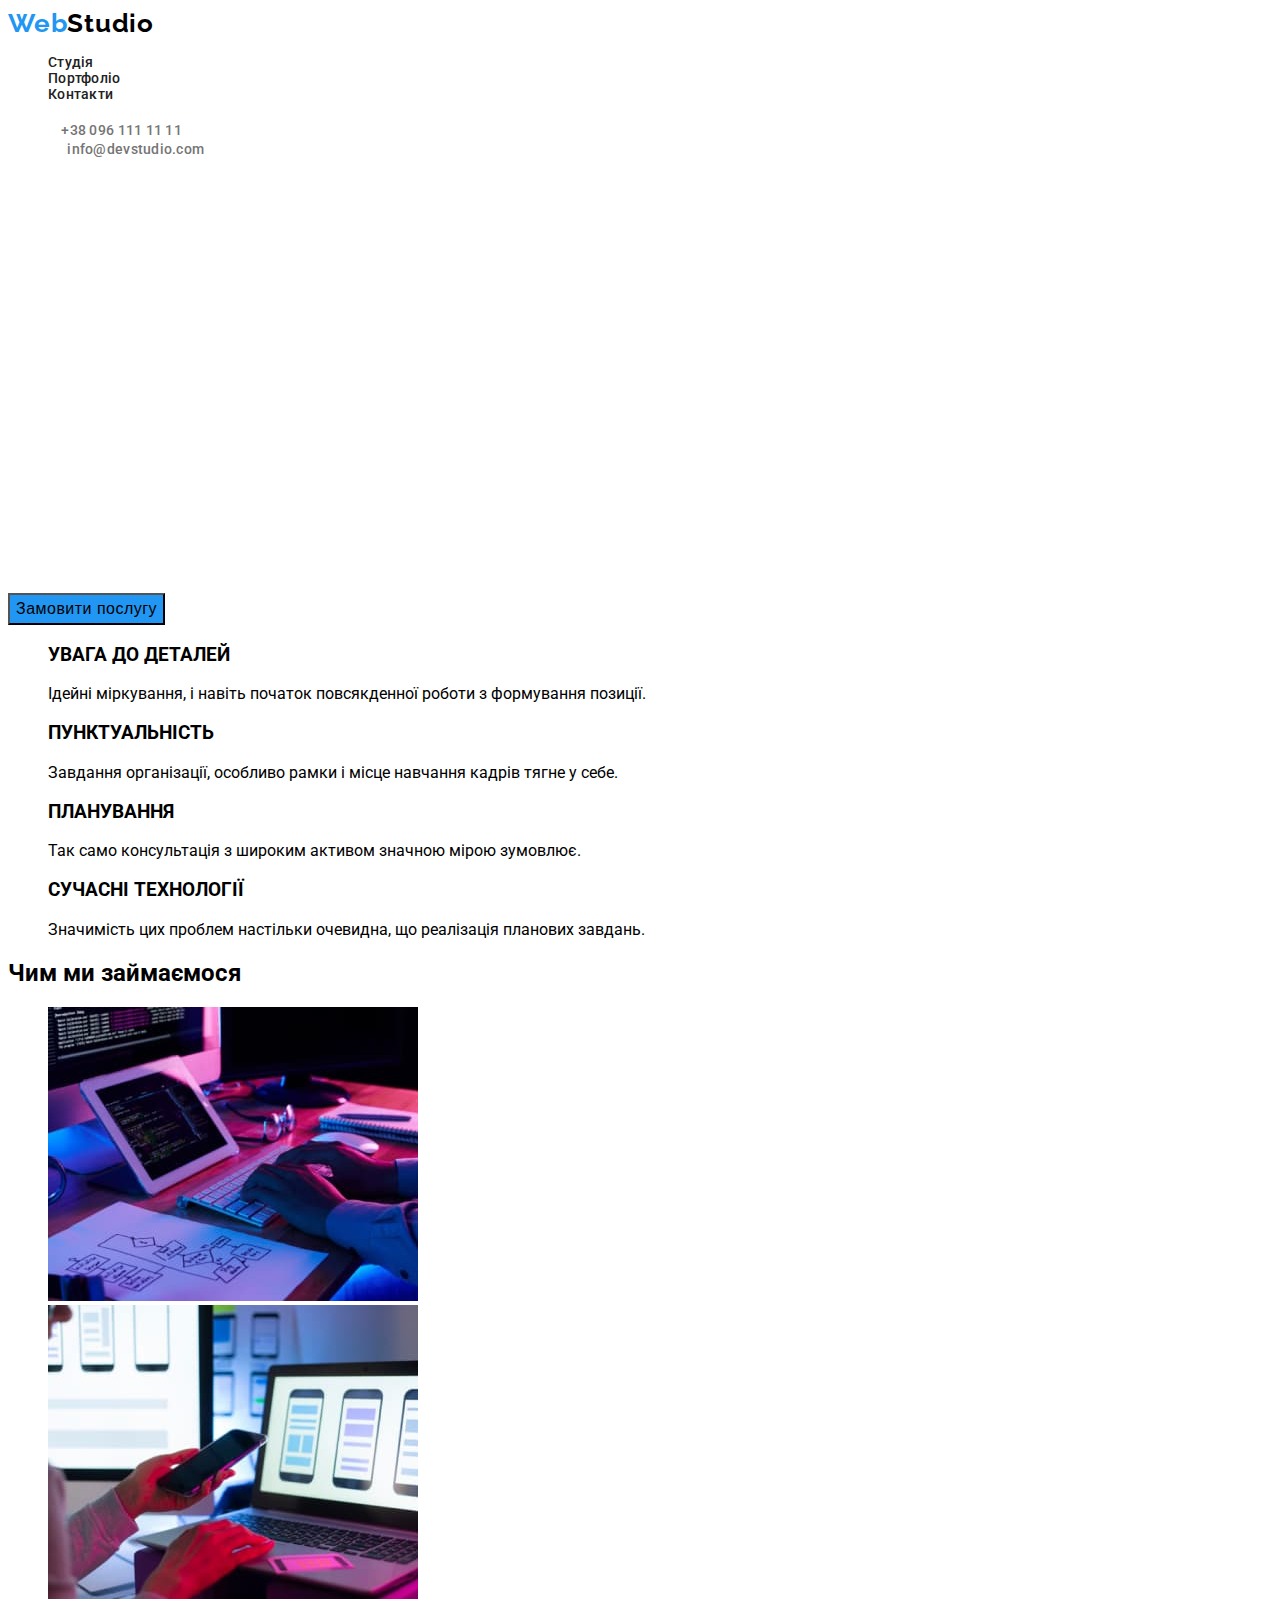
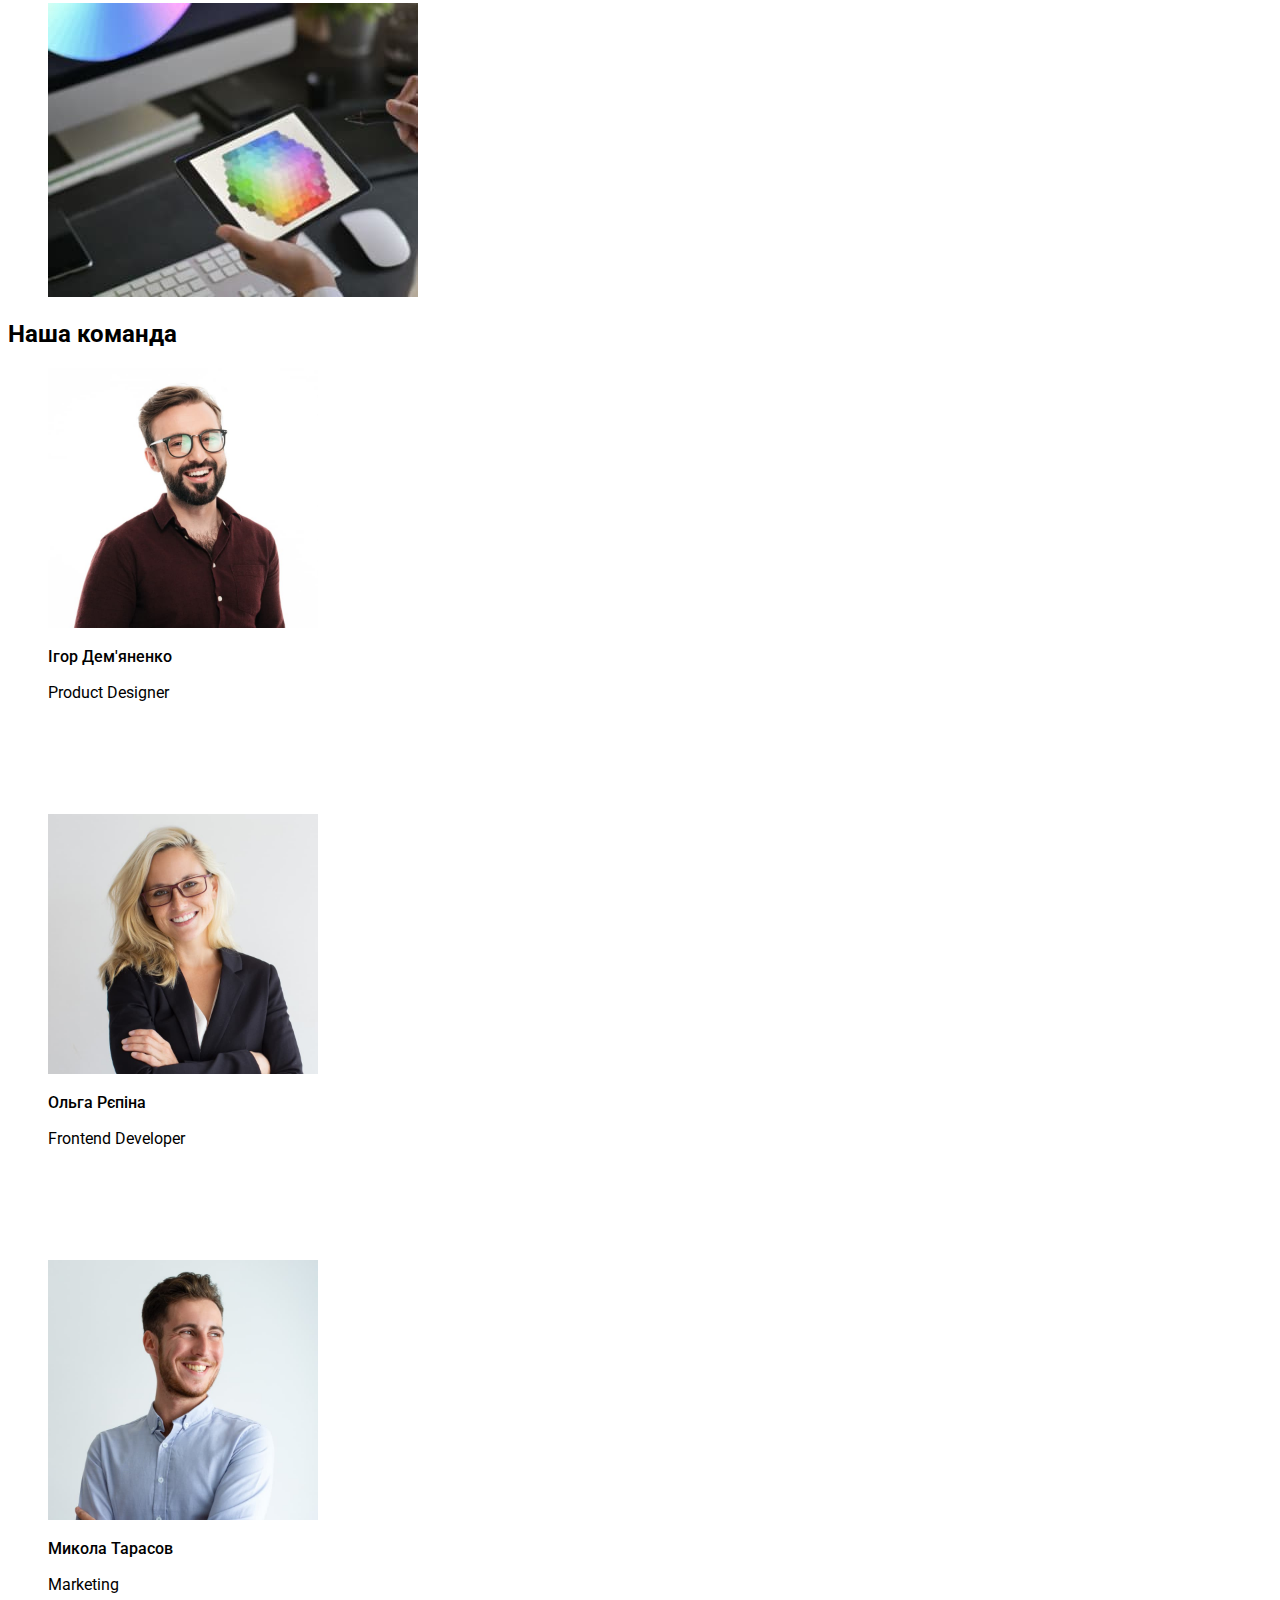
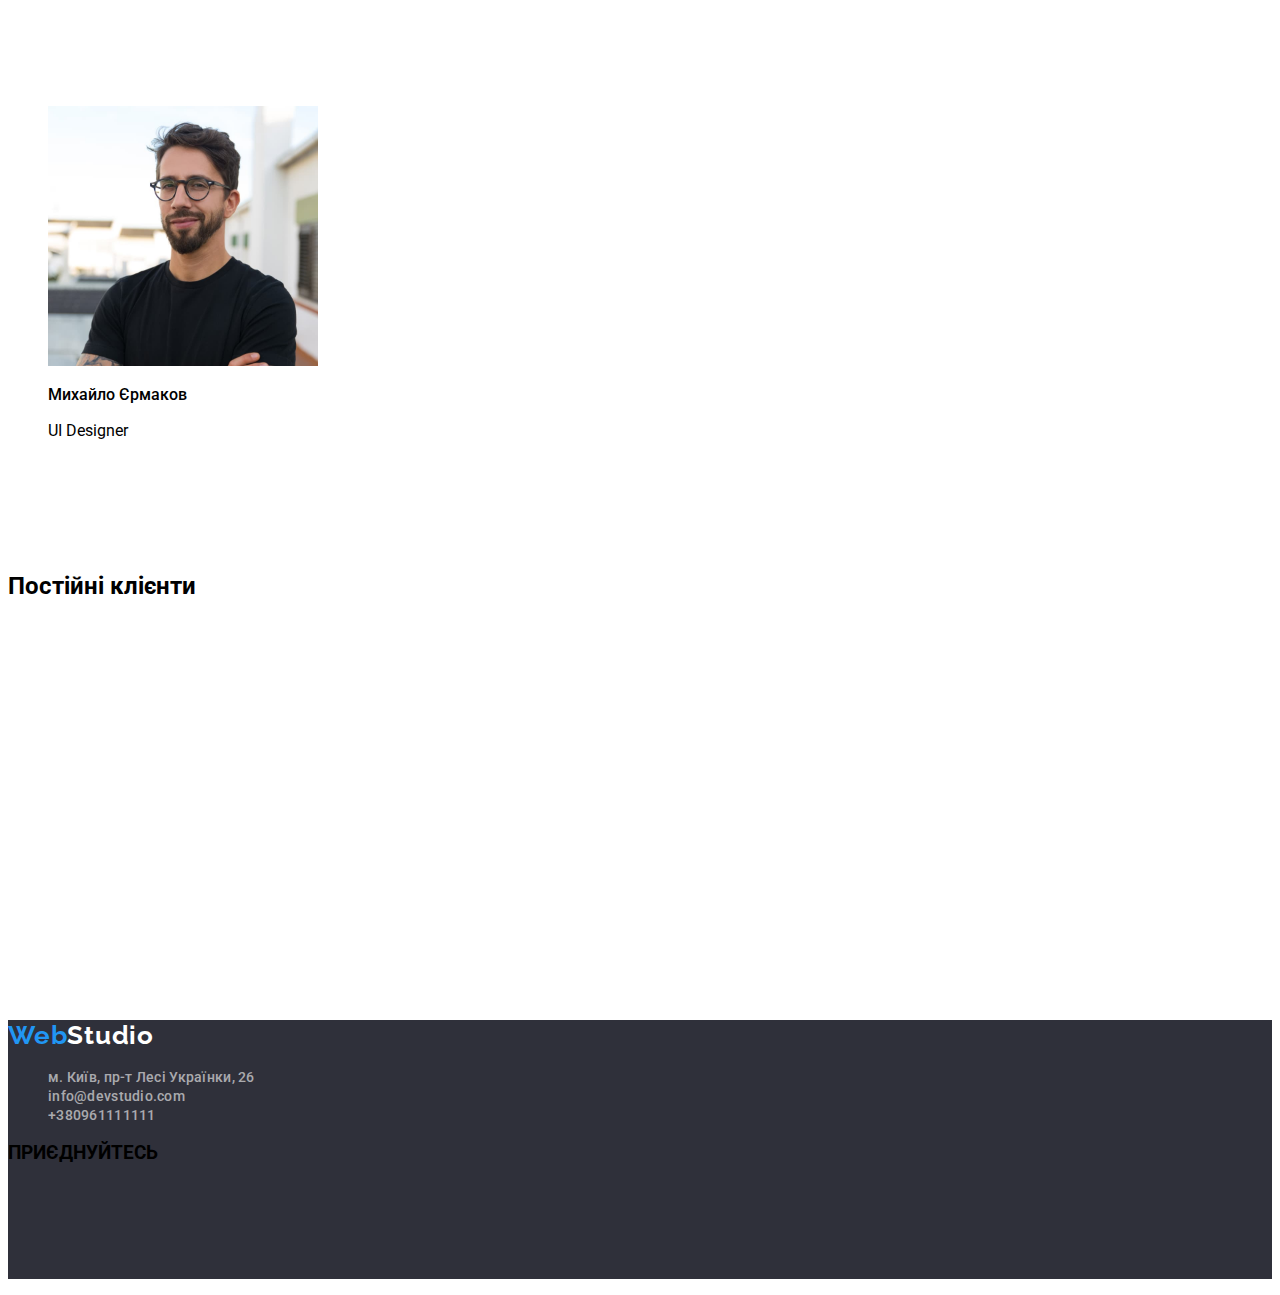
==== index.html @ db351abc "Update index.html" ====
<!DOCTYPE html>
<html lang="uk">
<head>
    <meta charset="UTF-8">
    <meta http-equiv="X-UA-Compatible" content="IE=edge">
    <meta name="viewport" content="width=device-width, initial-scale=1.0">
    <title>Студія</title>
    <link
      rel="stylesheet"
      href="https://cdnjs.cloudflare.com/ajax/libs/modern-normalize/1.1.0/modern-normalize.min.css"
      integrity="sha512-wpPYUAdjBVSE4KJnH1VR1HeZfpl1ub8YT/NKx4PuQ5NmX2tKuGu6U/JRp5y+Y8XG2tV+wKQpNHVUX03MfMFn9Q=="
      crossorigin="anonymous"
      referrerpolicy="no-referrer">
    <link rel="preconnect" href="https://fonts.googleapis.com" />
    <link rel="preconnect" href="https://fonts.gstatic.com" crossorigin />
    <link
      href="https://fonts.googleapis.com/css2?family=Raleway:wght@700&family=Roboto:wght@400;500;700;900&display=swap"
      rel="stylesheet"
    />
    <link rel="stylesheet" href="./css/stylesp.css">
</head>
<body>
    <header class="page-header">
        <div class="container">
            <a class="logo" href="">Web<span class="logo-header">Studio</span></a>
            <nav class="container-nav"> 
                <ul class="site list">
                    <li class="nav-item"><a href="./index.html" class="link">Студія</a></li>
                    <li class="nav-item"><a href="./portfolio.html" class="link">Портфоліо</a></li>
                    <li class="nav-item"><a href="" class="link">Контакти</a></li>
                </ul>
            </nav> 
            <ul class="contacts-list list">
                <li><a href="tel:+380961111111" class="header link">
                    <svg class="header-icon" width="10" height="16">
                        <use href="./sprite.svg#icon-smartphone"></use>
                    </svg>
                    +38 096 111 11 11</a></li>
                <li><a href="mailto:info@devstudio.com" class="header link">
                    <svg class="header-icon" width="16" height="12">
                        <use href="./sprite.svg#icon-envelope"></use>
                    </svg>
                    info@devstudio.com</a></li>
            </ul>
        </div>
    </header>
    <main class="main">
            <section class="page-main">
                <div class="container-hero">
                    <h1 class="title">ЕФЕКТИВНІ РІШЕННЯ ДЛЯ <br>ВАШОГО БІЗНЕСУ</br></h1>
                    <button type="button" class="button">Замовити послугу</button>
                </div>
            </section>
        </div>
            <section class="section">
                <div class="container-about">
                    <ul class="about list">
                        <li class="icon antenna">
                            <h3 class="titleses">УВАГА ДО ДЕТАЛЕЙ</h3>
                            <p class="subtitles">Ідейні міркування, і навіть початок повсякденної роботи з формування позиції.</p>
                        </li>
                        <li class="icon oclock">
                            <h3 class="titleses">ПУНКТУАЛЬНІСТЬ</h3>
                            <p  class="subtitles">Завдання організації, особливо рамки і місце навчання кадрів тягне у себе.</p>
                        </li>
                        <li class="icon diagram">
                            <h3 class="titleses">ПЛАНУВАННЯ</h3>
                            <p class="subtitles">Так само консультація з широким активом значною мірою зумовлює.</p>
                        </li>
                        <li class="icon astronaut">    
                            <h3 class="titleses">СУЧАСНІ ТЕХНОЛОГІЇ</h3>
                            <p class="subtitles">Значимість цих проблем настільки очевидна, що реалізація планових завдань.</p>
                        </li>
                    </ul>
                </div>
            </section>
            <section class="section-work">
                <div class="container-work">
                    <h2 class="subtitle">Чим ми займаємося</h2>
                <ul class="work">
                    <li class="list">
                        <img src="./images/computer.jpg" alt="комп'ютер" width="370">
                    </li>
                    <li class="list">
                        <img src="./images/telephone.jpg" alt="телефон" width="370">
                    </li>
                    <li class="list">
                        <img src="./images/tablet.jpg" alt="планшет" width="370"> 
                    </li>
                </ul>
                </div>
            </section>
            <section class="page-team">
                <div class="container-team">
                    <h2 class="subtitle">Наша команда</h2>
                    <ul class="list-card">
                        <li class="list card">
                            <img src="./images/igor.jpg" alt="Ігор Дем'яненко" width="270">
                            <div class="people-card">
                                <h3 class="name-people">Ігор Дем'яненко</h3>
                                <p class="subtitledescription">Product Designer</p>
                                <ul class="socials list">
                                    <li class="socials-item">
                                        <a class="socials-link link"
                                        href="https://www.facebook.com/"
                                        target="_blank"
                                        rel="noopener noreferrer"
                                        aria-label="instagram"
                                    >
                                            <svg class="socials-icon" width="20" height="20">
                                                <use href="./sprite.svg#icon-instagram"></use>
                                            </svg>
                                        </a>
                                    </li>
                                    <li class="socials-item">
                                        <a class="socials-link link"
                                        href=""
                                        target="_blank"
                                        rel="noopener noreferrer"
                                        aria-label="twitter"
                                    >
                                            <svg class="socials-icon" width="20" height="20">
                                                <use href="./sprite.svg#icon-twitter"></use>
                                            </svg>
                                        </a>
                                    </li>
                                    <li class="socials-item">
                                        <a class="socials-link link"
                                        href=""
                                        target="_blank"
                                        rel="noopener noreferrer"
                                        aria-label="facebook"
                                    >
                                            <svg class="socials-icon" width="20" height="20">
                                                <use href="./sprite.svg#icon-facebook"></use>
                                            </svg>
                                        </a>
                                    </li>
                                    <li class="socials-item">
                                        <a class="socials-link link"
                                        href=""
                                        target="_blank"
                                        rel="noopener noreferrer"
                                        aria-label="linkedin"
                                    >
                                            <svg class="socials-icon" width="20" height="20">
                                                <use href="./sprite.svg#icon-linkedin"></use>
                                            </svg>
                                        </a>
                                    </li>
                                </ul>
                            </div>
                        </li>         
                        <li class="list card">
                            <img src="./images/olga.jpg" alt="Ольга Рєпіна" width="270">
                            <div class="people-card">
                                <h3 class="name-people">Ольга Рєпіна</h3>
                                <p class="subtitledescription">Frontend Developer</p>
                                <ul class="socials list">
                                    <li class="socials-item">
                                        <a class="socials-link link"
                                        href="https://www.facebook.com/"
                                        target="_blank"
                                        rel="noopener noreferrer"
                                        aria-label="instagram"
                                    >
                                            <svg class="socials-icon" width="20" height="20">
                                                <use href="./sprite.svg#icon-instagram"></use>
                                            </svg>
                                        </a>
                                    </li>
                                    <li class="socials-item">
                                        <a class="socials-link link"
                                        href=""
                                        target="_blank"
                                        rel="noopener noreferrer"
                                        aria-label="twitter"
                                    >
                                            <svg class="socials-icon" width="20" height="20">
                                                <use href="./sprite.svg#icon-twitter"></use>
                                            </svg>
                                        </a>
                                    </li>
                                    <li class="socials-item">
                                        <a class="socials-link link"
                                        href=""
                                        target="_blank"
                                        rel="noopener noreferrer"
                                        aria-label="facebook"
                                    >
                                            <svg class="socials-icon" width="20" height="20">
                                                <use href="./sprite.svg#icon-facebook"></use>
                                            </svg>
                                        </a>
                                    </li>
                                    <li class="socials-item">
                                        <a class="socials-link link"
                                        href=""
                                        target="_blank"
                                        rel="noopener noreferrer"
                                        aria-label="linkedin"
                                    >
                                            <svg class="socials-icon" width="20" height="20">
                                                <use href="./sprite.svg#icon-linkedin"></use>
                                            </svg>
                                        </a>
                                    </li>
                                </ul>
                            </div>
                        </li>
                        <li class="list card">
                            <img src="./images/mykola.jpg" alt="Микола Тарасов" width="270">
                            <div class="people-card">
                                <h3 class="name-people">Микола Тарасов</h3>
                                <p class="subtitledescription">Marketing</p>
                                <ul class="socials list">
                                    <li class="socials-item">
                                        <a class="socials-link link"
                                        href="https://www.facebook.com/"
                                        target="_blank"
                                        rel="noopener noreferrer"
                                        aria-label="instagram"
                                    >
                                            <svg class="socials-icon" width="20" height="20">
                                                <use href="./sprite.svg#icon-instagram"></use>
                                            </svg>
                                        </a>
                                    </li>
                                    <li class="socials-item">
                                        <a class="socials-link link"
                                        href=""
                                        target="_blank"
                                        rel="noopener noreferrer"
                                        aria-label="twitter"
                                    >
                                            <svg class="socials-icon" width="20" height="20">
                                                <use href="./sprite.svg#icon-twitter"></use>
                                            </svg>
                                        </a>
                                    </li>
                                    <li class="socials-item">
                                        <a class="socials-link link"
                                        href=""
                                        target="_blank"
                                        rel="noopener noreferrer"
                                        aria-label="facebook"
                                    >
                                            <svg class="socials-icon" width="20" height="20">
                                                <use href="./sprite.svg#icon-facebook"></use>
                                            </svg>
                                        </a>
                                    </li>
                                    <li class="socials-item">
                                        <a class="socials-link link"
                                        href=""
                                        target="_blank"
                                        rel="noopener noreferrer"
                                        aria-label="linkedin"
                                    >
                                            <svg class="socials-icon" width="20" height="20">
                                                <use href="./sprite.svg#icon-linkedin"></use>
                                            </svg>
                                        </a>
                                    </li>
                                </ul>
                            </div>
                        </li>
                        <li class="list card">
                            <img src="./images/myhailo.jpg" alt="Михайло Єрмаков" width="270">
                            <div class="people-card">
                                <h3 class="name-people">Михайло Єрмаков</h3>
                                <p class="subtitledescription">UI Designer</p>
                                <ul class="socials list">
                                    <li class="socials-item">
                                        <a class="socials-link link"
                                        href="https://www.facebook.com/"
                                        target="_blank"
                                        rel="noopener noreferrer"
                                        aria-label="instagram"
                                    >
                                            <svg class="socials-icon" width="20" height="20">
                                                <use href="./sprite.svg#icon-instagram"></use>
                                            </svg>
                                        </a>
                                    </li>
                                    <li class="socials-item">
                                        <a class="socials-link link"
                                        href=""
                                        target="_blank"
                                        rel="noopener noreferrer"
                                        aria-label="twitter"
                                    >
                                            <svg class="socials-icon" width="20" height="20">
                                                <use href="./sprite.svg#icon-twitter"></use>
                                            </svg>
                                        </a>
                                    </li>
                                    <li class="socials-item">
                                        <a class="socials-link link"
                                        href=""
                                        target="_blank"
                                        rel="noopener noreferrer"
                                        aria-label="facebook"
                                    >
                                            <svg class="socials-icon" width="20" height="20">
                                                <use href="./sprite.svg#icon-facebook"></use>
                                            </svg>
                                        </a>
                                    </li>
                                    <li class="socials-item">
                                        <a class="socials-link link"
                                        href=""
                                        target="_blank"
                                        rel="noopener noreferrer"
                                        aria-label="linkedin"
                                    >
                                            <svg class="socials-icon" width="20" height="20">
                                                <use href="./sprite.svg#icon-linkedin"></use>
                                            </svg>
                                        </a>
                                    </li>
                                </ul>
                            </div>  
                        </li>
                    </ul>
                </div>
             </section>
             <section class="section">
                <div class="container">
                    <h2 class="subtitle">Постійні клієнти</h2>
                    <ul class="clients list">
                        <li class="clients-item">
                            <a class="clients-link link"
                            href=""
                            target="_blank"
                            rel="noopener noreferrer"
                            aria-label="ya-go">
                            <svg class="clients-icon" width="106" height="60">
                                <use href="./sprite.svg#icon-ya-go"></use>
                            </svg>
                            </a>
                        </li>
                        <li class="clients-item">
                            <a class="clients-link link"
                            href=""
                            target="_blank"
                            rel="noopener noreferrer"
                            aria-label="tagline"
                            >
                            <svg class="clients-icon" width="106" height="60">
                                <use href="./sprite.svg#icon-tagline"></use>
                            </svg>
                            </a>
                        </li>
                        <li class="clients-item">
                            <a class="clients-link link"
                            href=""
                            target="_blank"
                            rel="noopener noreferrer"
                            aria-label="company"
                            >
                            <svg class="clients-icon" width="106" height="60">
                                <use href="./sprite.svg#icon-company"></use>
                            </svg>
                            </a>
                        </li>
                        <li class="clients-item">
                            <a class="clients-link link"
                            href=""
                            target="_blank"
                            rel="noopener noreferrer"
                            aria-label="foster"
                            >
                            <svg class="clients-icon" width="106" height="60">
                                <use href="./sprite.svg#icon-foster-peters"></use>
                            </svg>
                            </a>
                        </li>
                        <li class="clients-item">
                            <a class="clients-link link"
                            href=""
                            target="_blank"
                            rel="noopener noreferrer"
                            aria-label="brand"
                            >
                            <svg class="clients-icon" width="106" height="60">
                                <use href="./sprite.svg#icon-brand"></use>
                            </svg>
                            </a>
                        </li>
                        <li class="clients-item">
                            <a class="clients-link link"
                            href=""
                            target="_blank"
                            rel="noopener noreferrer"
                            aria-label="company-tag"
                            >
                            <svg class="clients-icon" width="106" height="60">
                                <use href="./sprite.svg#icon-company-tag"></use>
                            </svg>
                            </a>
                        </li>
                    </ul>
             </section>
    </main>
    <footer class="page-footer">
        <div class="double-container-footer">
            <div class="container-footer">
                <a class="logo" href="">Web<span class="logo-footer">Studio</span></a>
            <address>
                <ul class="list">
                    <li class="maps"><a href="https://goo.gl/maps/MvZ2R5Kgq9RjUwT79" class="current footer link">м. Київ, пр-т Лесі Українки, 26</a></li>
                    <li><a href="mailto:info@devstudio.com" class="footer link">info@devstudio.com</a></li>
                    <li><a href="tel:+380961111111" class="footer link">+380961111111</a></li>
                </ul>
            </address>
            </div>
            <div class="container-footer-clients">
                <h3 class="title-footer">ПРИЄДНУЙТЕСЬ</h3>
                <ul class="socials-footer list">
                    <li class="socials-footer-item">
                        <a class="footer-link link"
                        href="https://www.facebook.com/"
                        target="_blank"
                        rel="noopener noreferrer"
                        aria-label="instagram"
                        >
                            <svg class="footer-icon" width="20" height="20">
                                <use href="./sprite.svg#icon-instagram"></use>
                            </svg>
                        </a>
                    </li>
                    <li class="socials-footer-item">
                        <a class="footer-link link"
                        href=""
                        target="_blank"
                        rel="noopener noreferrer"
                        aria-label="twitter"
                        >
                            <svg class="footer-icon" width="20" height="20">
                                <use href="./sprite.svg#icon-twitter"></use>
                            </svg>
                        </a>
                    </li>
                    <li class="socials-footer-item">
                        <a class="footer-link link"
                        href=""
                        target="_blank"
                        rel="noopener noreferrer"
                        aria-label="facebook"
                        >
                            <svg class="footer-icon" width="20" height="20">
                                <use href="./sprite.svg#icon-facebook"></use>
                            </svg>
                        </a>
                    </li>
                    <li class="socials-footer-item">
                        <a class="footer-link link"
                        href=""
                        target="_blank"
                        rel="noopener noreferrer"
                        aria-label="linkedin"
                        >
                            <svg class="footer-icon" width="20" height="20">
                                <use href="./sprite.svg#icon-linkedin"></use>
                            </svg>
                        </a>
                    </li>
                </ul>
            </div>
        </div>
    </footer>
</body>
</html>
---- css/stylesp.css ----
body {
    font-family: 'Roboto', sans-serif;
    }
.logo {
    font-family: 'Raleway';
        font-style: normal;
        font-weight: 700;
        font-size: 26px;
        line-height: 1.19;
        letter-spacing: 0.03em;
        color: #2196F3;
}
.logo-header {
    color:black;
    font-family: 'Raleway';
        font-style: normal;
        font-weight: 700;
        font-size: 26px;
        line-height: 1.19;
        letter-spacing: 0.03em;
}
.logo-footer {
    color: #FFFFFF;
    font-family: 'Raleway';
        font-style: normal;
        font-weight: 700;
        font-size: 26px;
        line-height: 1.19;
        letter-spacing: 0.03em;
}
.logo {
    text-decoration: none;
}
.list {
    list-style: none;
}
.link {
    text-decoration: none;
}
/*-------------------------HEADER-------------------------------*/

.link {
    font-family: 'Roboto';
    font-weight: 500;
    font-size: 14px;
    line-height: 1.14;
    letter-spacing: 0.02em;

    color: #212121;
}
.link:hover,.link:focus {
    color: #2196F3;
}
.header {
    color: #757575;
}
.header:hover, .header:focus {
    color: #2196F3;
}
/*-------------------HERO---------------------*/
.nav-item {
    font-weight: 500;
    font-size: 14px;
    line-height: 1.14;
}
.title {
    color: #FFFFFF; 
    font-weight: 900;
    font-size: 44px;
    line-height: 4.28;
}
.titles {
    color: #212121;
    font-weight: 700;
    font-size: 18px;
    line-height: 2;
}
.list.titleses {
    font-size: 14px;
    line-height: 1.14;
    letter-spacing: 0.03em;
}
.list.title {
    color: #212121;
}
.main .main-1 {
    background-color:#2F303A;
}
.button {
    background-color: #2196F3;
    font-weight: 500;
    font-size: 16px;
    line-height: 1.6;
    text-align: center;
    letter-spacing: 0.03em;
}
.button-item {
    background-color: #F5F4FA;
    font-weight: 500;
    font-size: 16px;
    line-height: 1.6;
    text-align: center;
    letter-spacing: 0.03em;
}
.button:hover, .button:focus {
    background-color: #2196F3;
}
.button-item:hover, .button-item:focus {
    background: #2196F3;
    cursor: pointer;
}
.list .subtitle {
    color: #757575;
    font-weight: 400;
    font-size: 14px;
    line-height: 1.7;
}
.list.subtitles {
    font-weight: 400;
    font-size: 16px;
    line-height: 1.8;
}

.name-people {
    font-weight: 500;
    font-size: 16px;
    line-height: 1.18;
}

/*----------------FOOTER------------------------*/
footer {
    background-color: #2F303A;
}
.footer {
    color: #FFFFFF99;
    font-style: normal;
    text-decoration: none;
}
.address{
    color: #FFFFFF;
}
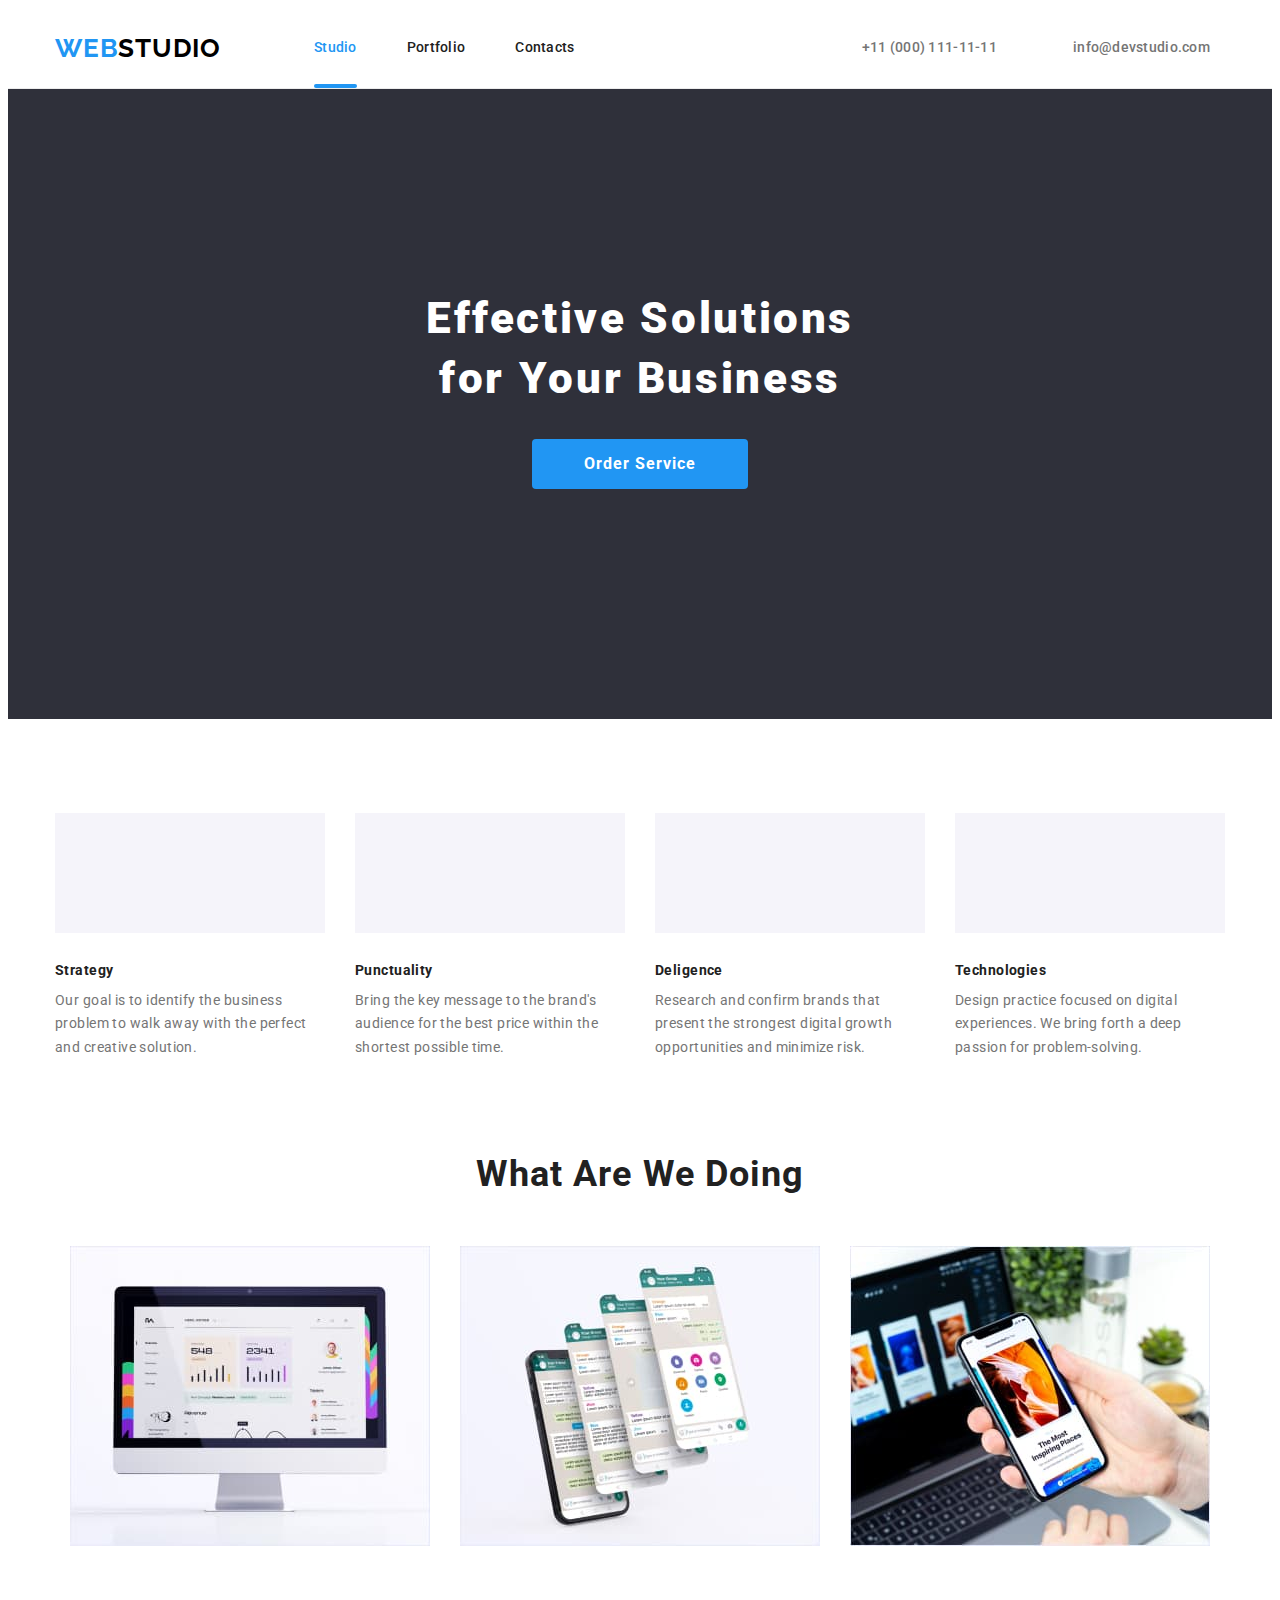
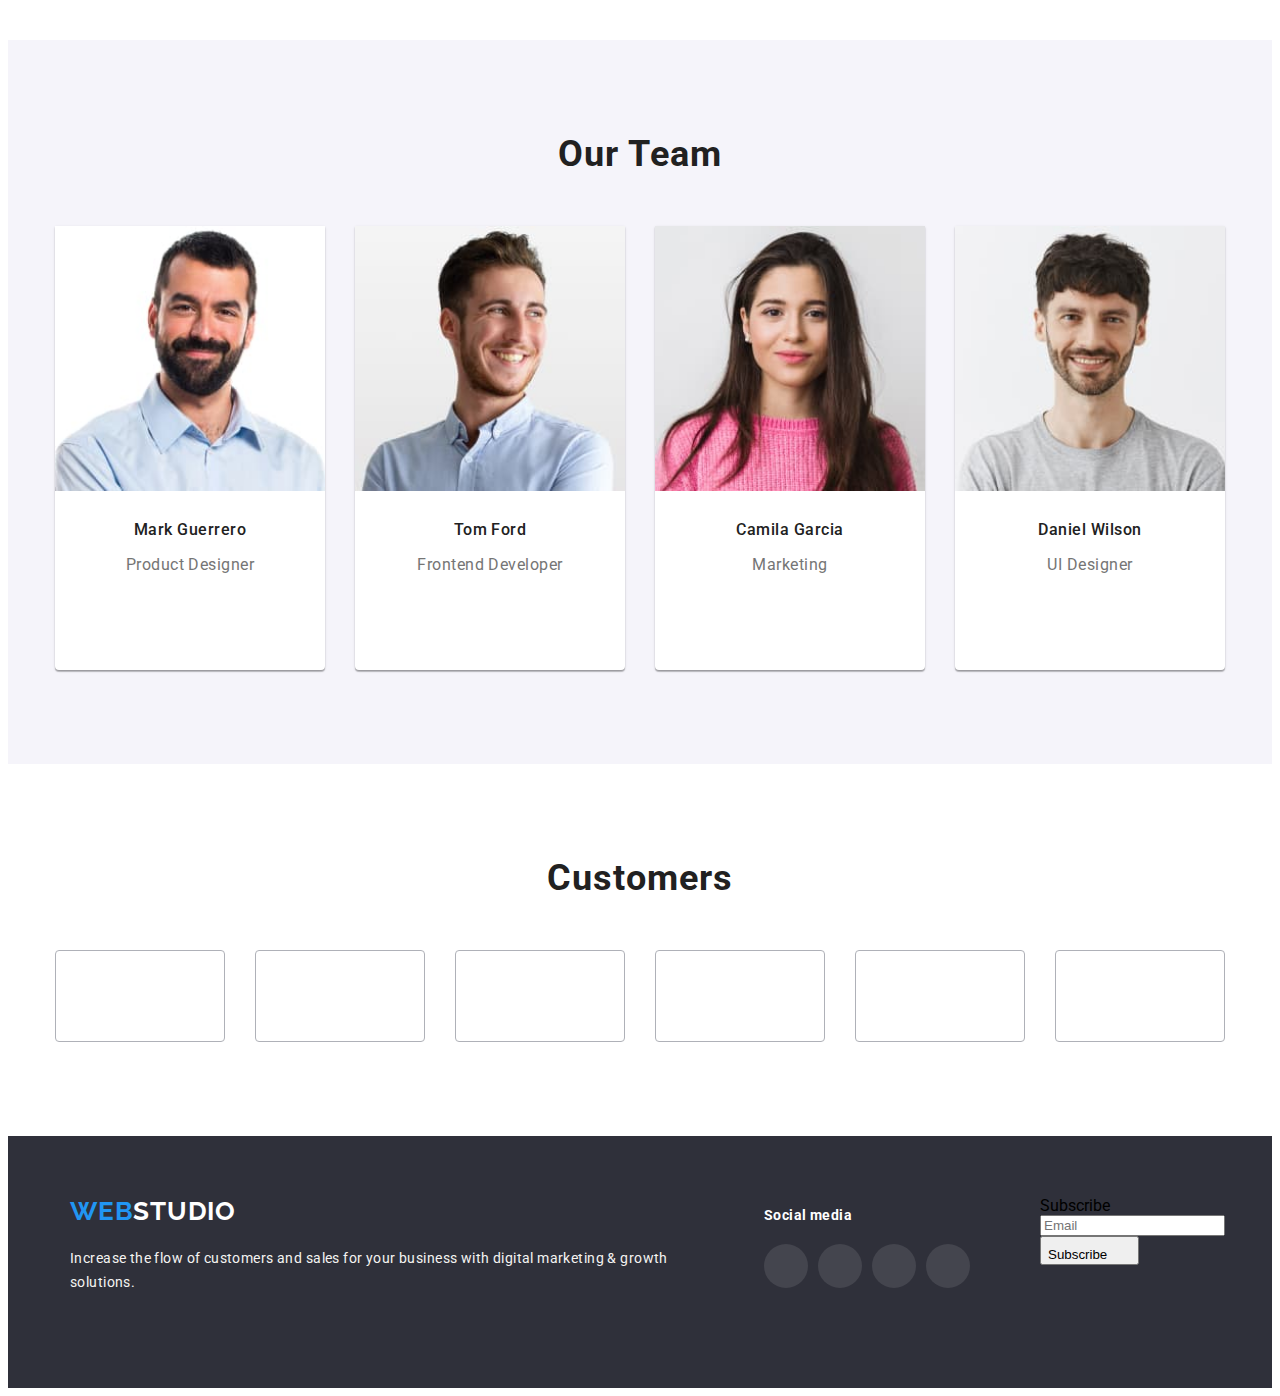
==== commit d8c44035: "Update index.html" ====
--- a/index.html
+++ b/index.html
@@ -1,5 +1,5 @@
 <!DOCTYPE html>
-<html lang="uk">
+<html lang="en">
 <head>
     <meta charset="UTF-8">
     <meta http-equiv="X-UA-Compatible" content="IE=edge">
@@ -22,20 +22,20 @@
 <body>
     <header class="page-header">
         <div class="container">
-            <a class="logo" href="">Web<span class="logo-header">Studio</span></a>
+            <a class="logo" href="">WEB<span class="logo-header">STUDIO</span></a>
             <nav class="container-nav"> 
                 <ul class="site list">
-                    <li class="nav-item"><a href="./index.html" class="link">Студія</a></li>
-                    <li class="nav-item"><a href="./portfolio.html" class="link">Портфоліо</a></li>
-                    <li class="nav-item"><a href="" class="link">Контакти</a></li>
+                    <li class="nav-item"><a href="./index.html" class="current link">Studio</a></li>
+                    <li class="nav-item"><a href="./portfolio.html" class="link">Portfolio</a></li>
+                    <li class="nav-item"><a href="" class="link">Contacts</a></li>
                 </ul>
             </nav> 
             <ul class="contacts-list list">
-                <li><a href="tel:+380961111111" class="header link">
+                <li><a href="tel:+11 (000) 111-11-11" class="header link">
                     <svg class="header-icon" width="10" height="16">
                         <use href="./sprite.svg#icon-smartphone"></use>
                     </svg>
-                    +38 096 111 11 11</a></li>
+                    +11 (000) 111-11-11</a></li>
                 <li><a href="mailto:info@devstudio.com" class="header link">
                     <svg class="header-icon" width="16" height="12">
                         <use href="./sprite.svg#icon-envelope"></use>
@@ -47,8 +47,8 @@
     <main class="main">
             <section class="page-main">
                 <div class="container-hero">
-                    <h1 class="title">ЕФЕКТИВНІ РІШЕННЯ ДЛЯ <br>ВАШОГО БІЗНЕСУ</br></h1>
-                    <button type="button" class="button">Замовити послугу</button>
+                    <h1 class="title">Effective Solutions <br>for Your Business</br></h1>
+                    <button type="button" class="button" data-modal-open >Order Service</button>
                 </div>
             </section>
         </div>
@@ -56,48 +56,58 @@
                 <div class="container-about">
                     <ul class="about list">
                         <li class="icon antenna">
-                            <h3 class="titleses">УВАГА ДО ДЕТАЛЕЙ</h3>
-                            <p class="subtitles">Ідейні міркування, і навіть початок повсякденної роботи з формування позиції.</p>
+                            <h3 class="titleses">Strategy</h3>
+                            <p class="subtitles">Our goal is to identify the business
+                                problem to walk away with the perfect and creative solution.</p>
                         </li>
                         <li class="icon oclock">
-                            <h3 class="titleses">ПУНКТУАЛЬНІСТЬ</h3>
-                            <p  class="subtitles">Завдання організації, особливо рамки і місце навчання кадрів тягне у себе.</p>
+                            <h3 class="titleses">Punctuality</h3>
+                            <p  class="subtitles">Bring the key message to the brand's audience for the best price within the shortest possible time.</p>
                         </li>
                         <li class="icon diagram">
-                            <h3 class="titleses">ПЛАНУВАННЯ</h3>
-                            <p class="subtitles">Так само консультація з широким активом значною мірою зумовлює.</p>
+                            <h3 class="titleses">Deligence</h3>
+                            <p class="subtitles">Research and confirm brands that present the strongest digital growth opportunities and minimize risk.</p>
                         </li>
                         <li class="icon astronaut">    
-                            <h3 class="titleses">СУЧАСНІ ТЕХНОЛОГІЇ</h3>
-                            <p class="subtitles">Значимість цих проблем настільки очевидна, що реалізація планових завдань.</p>
+                            <h3 class="titleses">Technologies</h3>
+                            <p class="subtitles">Design practice focused on digital experiences. We bring forth a deep passion for problem-solving.</p>
                         </li>
                     </ul>
                 </div>
             </section>
             <section class="section-work">
                 <div class="container-work">
-                    <h2 class="subtitle">Чим ми займаємося</h2>
+                    <h2 class="subtitle">What Are We Doing </h2>
                 <ul class="work">
                     <li class="list">
-                        <img src="./images/computer.jpg" alt="комп'ютер" width="370">
+                        <div class="work-thumb">
+                            <img src="./images/apple.jpg" alt="apple" width="360">
+                            
+                        </div>
                     </li>
                     <li class="list">
-                        <img src="./images/telephone.jpg" alt="телефон" width="370">
+                        <div class="work-thumb">
+                            <img src="./images/massage.jpg" alt="massage" width="360">
+                        
+                        </div>
                     </li>
                     <li class="list">
-                        <img src="./images/tablet.jpg" alt="планшет" width="370"> 
+                        <div class="work-thumb">
+                            <img src="./images/phone.jpg" alt="phone" width="360"> 
+                        
+                        </div>
                     </li>
                 </ul>
                 </div>
             </section>
             <section class="page-team">
                 <div class="container-team">
-                    <h2 class="subtitle">Наша команда</h2>
+                    <h2 class="subtitle">Our Team</h2>
                     <ul class="list-card">
                         <li class="list card">
-                            <img src="./images/igor.jpg" alt="Ігор Дем'яненко" width="270">
+                            <img src="./images/Mark Guerrero.jpg" alt="Mark Guerrero" width="270">
                             <div class="people-card">
-                                <h3 class="name-people">Ігор Дем'яненко</h3>
+                                <h3 class="name-people">Mark Guerrero</h3>
                                 <p class="subtitledescription">Product Designer</p>
                                 <ul class="socials list">
                                     <li class="socials-item">
@@ -152,9 +162,11 @@
                             </div>
                         </li>         
                         <li class="list card">
-                            <img src="./images/olga.jpg" alt="Ольга Рєпіна" width="270">
+                            <img src="./images/Tom Ford.jpg" alt="Tom Ford" width="270">
                             <div class="people-card">
-                                <h3 class="name-people">Ольга Рєпіна</h3>
+                                <h3 class="name-people">Tom Ford
+    
+                                </h3>
                                 <p class="subtitledescription">Frontend Developer</p>
                                 <ul class="socials list">
                                     <li class="socials-item">
@@ -209,9 +221,9 @@
                             </div>
                         </li>
                         <li class="list card">
-                            <img src="./images/mykola.jpg" alt="Микола Тарасов" width="270">
+                            <img src="./images/Camila Garcia.jpg" alt="Camila Garcia" width="270">
                             <div class="people-card">
-                                <h3 class="name-people">Микола Тарасов</h3>
+                                <h3 class="name-people">Camila Garcia</h3>
                                 <p class="subtitledescription">Marketing</p>
                                 <ul class="socials list">
                                     <li class="socials-item">
@@ -266,9 +278,9 @@
                             </div>
                         </li>
                         <li class="list card">
-                            <img src="./images/myhailo.jpg" alt="Михайло Єрмаков" width="270">
+                            <img src="./images/Daniel Wilson.jpg" alt="Daniel Wilson" width="270">
                             <div class="people-card">
-                                <h3 class="name-people">Михайло Єрмаков</h3>
+                                <h3 class="name-people">Daniel Wilson</h3>
                                 <p class="subtitledescription">UI Designer</p>
                                 <ul class="socials list">
                                     <li class="socials-item">
@@ -327,7 +339,7 @@
              </section>
              <section class="section">
                 <div class="container">
-                    <h2 class="subtitle">Постійні клієнти</h2>
+                    <h2 class="subtitle">Customers</h2>
                     <ul class="clients list">
                         <li class="clients-item">
                             <a class="clients-link link"
@@ -406,17 +418,16 @@
     <footer class="page-footer">
         <div class="double-container-footer">
             <div class="container-footer">
-                <a class="logo" href="">Web<span class="logo-footer">Studio</span></a>
+                <a class="logo" href="">WEB<span class="logo-footer">STUDIO</span></a>
             <address>
                 <ul class="list">
-                    <li class="maps"><a href="https://goo.gl/maps/MvZ2R5Kgq9RjUwT79" class="current footer link">м. Київ, пр-т Лесі Українки, 26</a></li>
-                    <li><a href="mailto:info@devstudio.com" class="footer link">info@devstudio.com</a></li>
-                    <li><a href="tel:+380961111111" class="footer link">+380961111111</a></li>
+                    <li class="maps"><a href="" class="active footer">Increase the flow of customers and sales for your business with digital marketing & growth solutions.</a></li>
+        
                 </ul>
             </address>
             </div>
             <div class="container-footer-clients">
-                <h3 class="title-footer">ПРИЄДНУЙТЕСЬ</h3>
+                <h3 class="title-footer">Social media</h3>
                 <ul class="socials-footer list">
                     <li class="socials-footer-item">
                         <a class="footer-link link"
@@ -468,7 +479,80 @@
                     </li>
                 </ul>
             </div>
+            <div class="footer-form-sub">
+                <label class="footer-form-label" for="subscribe"><span>Subscribe</span></label>
+                    <div class="form-footer-sub">
+                        <div class="footer-form" id="subscribe">
+                            <input class="footer-form-input" type="email" name="subscribe" placeholder="Email">
+                        </div>
+                        <div class="btn-icon">
+                            <button type="button" class="footer-btn">Subscribe
+                                <svg class="footer-form-icon" width="20" height="20">
+                                    <use href="./sprite.svg#icon-send"></use>
+                                </svg>
+                            </button>
+                        </div>
+                    </div>
+            </div>
         </div>
     </footer>
+
+    <div class="backdrop is-hidden" data-modal>
+        <div class="modal">
+            <button class="modal-btn" data-modal-close>
+                <svg class="icon-closer" width="8" height="8">
+                    <use href="./sprite.svg#icon-closer"></use>
+                </svg>
+            </button>
+            <strong class="modal-label">Leave your contacts and we will call you back</strong>
+            <form class="modal-form" name="modal_form">
+                <div class="modal-form-group" role="group">
+                    <label class="modal-form-label" for="user_name"><span>Name</span></label>
+                    <div class="modal-form-wrapper" id="user_name">
+                        <input class="modal-form-field" type="text" name="user_name">
+                        <svg class="modal-form-icon" width="18" height="18">
+                            <use href="./symbol-defs.svg#icon-person"></use>
+                        </svg>
+                    </div>
+                    <label class="modal-form-label" for="user_phone">Phone</label>
+                    <div class="modal-form-wrapper" id="user_name">
+                        <input class="modal-form-field" type="tel" name="user_phone" id="user_phone">
+                        <svg class="modal-form-icon" width="18" height="18">
+                            <use href="./symbol-defs.svg#icon-phone"></use>
+                        </svg>
+                    </div>
+                    <label class="modal-form-label" for="user_mail">Email</label>
+                    <div class="modal-form-wrapper" id="user_mail">
+                        <input class="modal-form-field" type="mail" name="user_mail">
+                        <svg class="modal-form-icon" width="18" height="18">
+                            <use href="./symbol-defs.svg#icon-email"></use>
+                        </svg>
+                    </div>
+                    <label class="modal-form-label" for="user_message">Comment</label>
+                    <textarea 
+                        class="modal-form-message"
+                        name="user_message" 
+                        id="user_message"
+                        placeholder="Text input"
+                        rows="3"></textarea>
+                </div>
+                <div role="group" class="group-check">
+                    <input class="modal-form-checkbox visually-hidden" type="checkbox" id="user_agreement">
+                    <label for="user_agreement" class="policy">
+                        <span>
+                            <svg class="check-icon" width="10" height="18">
+                                <use href="./sprite.svg#check"></use>
+                            </svg>
+                        </span>
+                        I accept the terms and conditions of the <a href="">Privacy Policy</a>
+                    </label>
+                </div>
+                <button class="modal-form-btn" type="submit">Send</button>
+            </form>
+
+        </div>
+    </div>
+
+    <script src="./js/modal.js"></script>
 </body>
 </html>
--- a/css/stylesp.css
+++ b/css/stylesp.css
@@ -1,6 +1,38 @@
+html {
+    box-sizing: border-box;
+  }
+  *,
+  *::before,
+  *::after {
+    box-sizing: inherit;
+  }
+  h1,
+  h2,
+  h3,
+  h4,
+  h5,
+  h6,
+  p {
+    margin: 0;
+  }
+:root {
+    --h1-headline-text-color: #ffffff;
+    --h-headline-text-color: #212121;
+    --primary-text-color: #757575;
+    --footer-text-color: rgba(255, 255, 255, 0.6);
+    --address-text-color: #ffffff;
+    --website-color: #2196f3;
+    --color-header: #000000;
+    --button-color: #f5f4f2;
+    --footer-bg-color: #2F303A;
+}
 body {
     font-family: 'Roboto', sans-serif;
     }
+img {
+    display: block;
+    height: auto;
+}
 .logo {
     font-family: 'Raleway';
         font-style: normal;
@@ -8,10 +40,10 @@
         font-size: 26px;
         line-height: 1.19;
         letter-spacing: 0.03em;
-        color: #2196F3;
+        color: var(--website-color);
 }
 .logo-header {
-    color:black;
+    color: var(--color-header);
     font-family: 'Raleway';
         font-style: normal;
         font-weight: 700;
@@ -20,7 +52,7 @@
         letter-spacing: 0.03em;
 }
 .logo-footer {
-    color: #FFFFFF;
+    color: var(--address-text-color);
     font-family: 'Raleway';
         font-style: normal;
         font-weight: 700;
@@ -32,110 +64,699 @@
     text-decoration: none;
 }
 .list {
+    padding: 0px;
+    margin: 0px;
     list-style: none;
 }
 .link {
     text-decoration: none;
 }
 /*-------------------------HEADER-------------------------------*/
-
+/* page-header */
+.page-header {
+    display: flex;
+    align-items: center;
+    justify-content: center;
+    background-color: var(--address-text-color);
+    border-bottom: 1px solid #ECECEC;
+}
+.container {
+    display: flex;
+    flex-wrap: wrap;
+    align-items: center;
+    justify-content: center;
+    margin-left: auto;
+    margin-right: auto;
+    padding-left: 15px;
+    padding-right: 15px;
+    width: 1200px;
+}
+.site {
+    display: flex;
+    align-items: center;
+    margin-left: 93px;
+}
+.nav-item {
+    margin-right: 50px;
+}
+.nav-item:last-child {
+    margin-right: 0px;
+}
+.list .current {
+    color: #2196F3;
+}
+.current {
+    position: relative;
+}
+.current::after {
+    position: absolute;
+    display: inline-block;
+    content: "";
+    width: 100%;
+    height: 4px;
+    background: #2196F3;
+    border-radius: 2px;
+    left: 0;
+    bottom: 0;
+}
+.list .active {
+    color:#f5f4f2;
+}
 .link {
-    font-family: 'Roboto';
+    display: block;
+    padding-top: 32px;
+    padding-bottom: 32px;
+    color: var(--h-headline-text-color);
     font-weight: 500;
     font-size: 14px;
     line-height: 1.14;
     letter-spacing: 0.02em;
-
-    color: #212121;
 }
 .link:hover,.link:focus {
-    color: #2196F3;
+    color: var(--website-color);
 }
 .header {
-    color: #757575;
+    display: flex;
+    align-items: center;
+    gap: 10px;
+    color: var(--primary-text-color);
 }
 .header:hover, .header:focus {
-    color: #2196F3;
-}
-/*-------------------HERO---------------------*/
+    color: var(--website-color);
+}
 .nav-item {
+    color: var(--h-headline-text-color);
     font-weight: 500;
     font-size: 14px;
     line-height: 1.14;
+    letter-spacing: 0.02em;
+}
+/* contacts */
+.contacts-list {
+    display: flex;
+    margin-left: auto;
+}
+.contacts-list li{
+    margin-right: 50px;
+    margin-left: auto;
+}
+.contacts-list li:last-child {
+    margin-right: 15px;
+}
+.header-icon {
+    fill: currentColor;
+}
+
+/* page-main hero */
+.container-hero {
+    margin-left: auto;
+    margin-right: auto;
+    padding-right: 15px;
+    padding-left: 15px;
+    text-align: center;
+    /* background-color: #2f303a; */
+    /* outline: 2px solid tomato; */
 }
 .title {
-    color: #FFFFFF; 
+    margin-top: 0px;
+    margin-left: auto;
+    margin-right: auto;
+    margin-bottom: 30px;
+    color: var(--address-text-color); 
+    width: 1200px;
     font-weight: 900;
     font-size: 44px;
-    line-height: 4.28;
+    line-height: 1.36;
+    text-align: center;
+    letter-spacing: 0.06em;
+    
+}
+.list.title {
+    color: var(--h-headline-text-color);
+}
+/* container-about */
+.section {
+    align-items: center;
+    padding-top: 94px;
+    padding-bottom: 94px;
+    background-color: var(--address-text-color);
+}
+.container-about {
+    width: 1200px;
+    text-align: left;
+    margin-left: auto;
+    margin-right: auto;
+    padding-left: 15px;
+    padding-right: 15px;
+    /* outline: 2px solid tomato; */
+}
+.about>li {
+    min-width: 270px;
+}
+.about {
+    display: flex;
+    min-width: 270px;
+    gap: 30px;
+    margin-top: 0px;
+    margin-bottom: 0px;
+}
+.titleses {
+    color: var(--h-headline-text-color);
+    padding-top: 30px;
+    margin-top: 0px;
+    margin-bottom: 10px;
+    font-size: 14px;
+    line-height: 1.14;
+    letter-spacing: 0.03em;
+}
+
+.icon.antenna::before {
+    background-repeat: no-repeat;
+    background-position: center;
+    background-image: url(../icons.svg/antenna.svg);
+}
+.icon::before {
+    display: block;
+    background-color:#F5F4FA;
+    content: '';
+    height: 120px;
+}
+.icon.oclock::before {
+    background-repeat: no-repeat;
+    background-position: center;
+    background-image: url(../icons.svg/clock.svg);
+}
+.icon.diagram::before {
+    background-repeat: no-repeat;
+    background-position: center;
+    background-image: url(../icons.svg/diagram.svg);
+}
+.icon.astronaut::before {
+    background-repeat: no-repeat;
+    background-position: center;
+    background-image: url(../icons.svg/astronaut.svg);
+}
+/* container-work */
+.container-work {
+    display: flex;
+    flex-wrap: wrap;
+    justify-content: center;
+    width: 1200px;
+    margin-left: auto;
+    margin-right: auto;
+    padding-left: 15px;
+    padding-right: 15px;
+
+    /* outline: 2px solid tomato; */
+}
+.work {
+    display: flex;
+    gap: 30px;
+    padding: 0px;
+    margin-top: 0px;
+    margin-bottom: 0px;
+}
+.container-work .list {
+    display: flex;
+    /* align-items: center; */
+}
+.section-work {
+    padding-bottom: 94px;
+}
+.work-thumb {
+    position: relative;
+    overflow: hidden;
+}
+.work-description {
+    position: absolute;
+    left: 0;
+    bottom: 0;;
+    width: 100%;
+    padding-top: 27px;
+    padding-bottom: 27px;
+
+    font-weight: 700;
+    font-size: 14px;
+    line-height: 1.14;
+    text-align: center;
+    letter-spacing: 0.03em;
+    color: #FFFFFF;
+    background-color: rgba(47, 48, 58, 0.8);
+}
+/* page-team */
+.container-team {
+    display: flex;
+    flex-wrap: wrap;
+    justify-content: center;
+    background-color: #F5F4FA;
+    width: 1200px;
+    margin-right: auto;
+    margin-left: auto;
+    padding-left: 15px;
+    padding-right: 15px;   
+}
+.page-team {
+    padding-top: 94px;
+    padding-bottom: 94px;
+    
+    background-color: #F5F4FA;
+}
+.socials {
+    display: flex;
+    justify-content: center;
+    align-items: center;
+    gap: 10px;
+}
+.socials-link {
+    display: flex;
+    justify-content: center;
+    align-items: center;
+    padding: 0px;
+    width: 44px;
+    height: 44px;
+    color:#AFB1B8;
+    border-radius: 50%;
+    background-color: #ffffff;
+}
+.socials-link:hover,
+.socials-link:focus {
+    color:#FFFFFF;
+    background-color: #2196F3;
+}
+.socials-icon {
+    fill: currentColor;
+}
+/* clients */
+.clients {
+    display: flex;
+    align-items: center;
+    justify-content: center;
+    gap: 30px;
+}
+.clients-link {
+    display: flex;
+    justify-content: center;
+    padding: 0px;
+    margin: 0px;
+    width: 170px;
+    height: 92px;
+    align-items: center;
+    background-color: #ffffff;
+    color: #AFB1B8 ;
+    border: 1px solid #AFB1B8;
+    border-radius: 4px;
+}
+.clients-link:hover,
+.clients-link:focus {
+    fill: #2196F3;
+    border-color: #2196F3;
+}
+.clients-icon {
+    fill: currentColor;
+}
+/* page-footer */
+.container-footer {
+    padding-left: 15px;
+    padding-right: 15px;
+    /* outline: 2px solid tomato; */
+}
+
+/* no lo so */
+.photo-cards {
+    background: var(--address-text-color);
+    border: 1px solid #EEEEEE;
+}
+.photo-thumb {
+    position: relative;
+    overflow: hidden;
+}
+.text-description {
+    position: absolute;
+    left: 0;
+    bottom: 0;
+    transform: translateY(100%);
+    opacity: 0;
+    width: 100%;
+    height: 100%;
+    padding: 63px 23px;
+
+    font-family: Roboto;
+    font-size: 18px;
+    line-height: 1.6;
+    letter-spacing: 0.03em;
+    text-align: left;
+    color: #FFFFFF;
+    transition: 250ms cubic-bezier(0.4, 0, 0.2, 1);
+}
+.photo-thumb:hover .text-description{
+    background: rgba(33, 150, 243, 0.9);
+    transform: translateY(0%);
+    opacity: 1;
+}
+
+.container-photo {
+    background-color: #F5F5F5;
+    margin-left: auto;
+    margin-right: auto;
+    padding-left: 15px;
+    padding-right: 15px;
+    /* outline: 2px solid tomato; */
+}
+
+.container-photo {
+    margin-left: auto;
+    margin-right: auto;
+    width: 1200px;
+    padding-left: 15px;
+    padding-right: 15px;
+    /* outline: 2px solid tomato;
+    background-color: tomato; */
+    display: flex;
+    flex-wrap: wrap;
+}
+.container-photos {
+    margin-left: auto;
+    margin-right: auto;
+    padding-left: 15px;
+    padding-right: 15px;
+    /* outline: 2px solid tomato;
+    background-color: tomato; */
+}
+.container-buttom {
+    margin-left: auto;
+    margin-right: auto;
+    padding-left: 15px;
+    padding-right: 15px;
+    /* outline: 2px solid tomato; */
+}
+/* ------------------------------------------------------------------------ */
+/*-------------------HERO---------------------*/
+
+.list>.maps {
+    margin-top: 20px;
 }
 .titles {
-    color: #212121;
-    font-weight: 700;
+    color: var(--h-headline-text-color);
+    margin-top: 0;
+    margin-bottom: 4px;
     font-size: 18px;
     line-height: 2;
-}
-.list.titleses {
-    font-size: 14px;
-    line-height: 1.14;
-    letter-spacing: 0.03em;
-}
-.list.title {
-    color: #212121;
-}
-.main .main-1 {
-    background-color:#2F303A;
+    letter-spacing: 0.06em;
+}
+.subtitle {
+    justify-content: center;
+    color: var(--h-headline-text-color);
+    margin-top: 0px;
+    padding-top: 0px;
+    margin-bottom: 50px;
+    font-size: 36px;
+    line-height: 1.16;
+    letter-spacing: 0.03em;
+}
+.subtitledescription {
+    color: var(--primary-text-color);
+    margin-top: 0px;
+    margin-bottom: 16px;
+    font-weight: 400;
+    font-size: 16px;
+    line-height: 1.87;
+    letter-spacing: 0.03em;
+}
+.page-main {
+    text-align: center;
+    background-color: #2f303a;
+    padding-bottom: 200px;
+    padding-top: 200px;
+    padding-left: 15px;
+    padding-right: 15px;
+    background-image: linear-gradient(
+        rgba(47, 48, 58, 0.4),
+        rgba(47, 48, 58, 0.4)
+    ),
+    url(../icons.svg/Img.svg);
+    background-position: center;
+    background-size: cover;
+
+}
+.main {
+    text-align: center;
 }
 .button {
-    background-color: #2196F3;
+    display: inline-block;
+    color: var(--address-text-color);
+    background-color: var(--website-color);
+    padding: 10px 32px;
+    align-items: center;
+    min-width: 216px;
+    height: 50px;
+    margin-bottom: 30px;
+    font-family: inherit;
+    font-weight: 700;
+    font-size: 16px;
+    line-height: 1.87;
+    text-align: center;
+    
+    letter-spacing: 0.06em;
+    border:none;
+    border-radius: 4px;
+    border-color: var(--website-color);
+}
+.button-item {
+    display: inline-block;
+    color: var(--h-headline-text-color);
+    background-color: #F5F4FA;
+    padding: 6px 22px;
+    font-family: inherit;
     font-weight: 500;
     font-size: 16px;
-    line-height: 1.6;
+    line-height: 1.62;
     text-align: center;
     letter-spacing: 0.03em;
-}
-.button-item {
-    background-color: #F5F4FA;
-    font-weight: 500;
+    border:none;
+    border-radius: 4px;
+    border-color: #F5F4FA;
+
+}
+.container-about>.section {
+    padding-top: 94px;
+    padding-bottom: 94px;
+}
+.button:hover, .button:focus {
+    color: var(--address-text-color);
+    background-color: var(--website-color);
+    cursor: pointer;
+}
+.button-item:hover, .button-item:focus {
+    color: var(--address-text-color);
+    background: var(--website-color);
+    cursor: pointer;
+    box-shadow: 0px 3px 1px rgba(0, 0, 0, 0.1), 0px 1px 2px rgba(0, 0, 0, 0.08), 0px 2px 2px rgba(0, 0, 0, 0.12);
+}
+.description {
+    color: var(--primary-text-color);
+    margin-top: 0px;
+    margin-bottom: 0px;
+    padding-bottom: 0px;
+    font-weight: 400;
     font-size: 16px;
-    line-height: 1.6;
-    text-align: center;
-    letter-spacing: 0.03em;
-}
-.button:hover, .button:focus {
-    background-color: #2196F3;
-}
-.button-item:hover, .button-item:focus {
-    background: #2196F3;
-    cursor: pointer;
-}
-.list .subtitle {
-    color: #757575;
+    line-height: 1.87;
+    letter-spacing: 0.03em;   
+}
+.subtitles {
+    color: var(--primary-text-color);
+    margin-top: 0px;
+    margin-bottom: 0px;
     font-weight: 400;
     font-size: 14px;
     line-height: 1.7;
-}
-.list.subtitles {
-    font-weight: 400;
-    font-size: 16px;
-    line-height: 1.8;
+    letter-spacing: 0.03em;
 }
 
 .name-people {
+    color: var(--h-headline-text-color);
+    margin-top: 0px;
+    margin-bottom: 10px;
     font-weight: 500;
     font-size: 16px;
     line-height: 1.18;
+    letter-spacing: 0.03em;
 }
 
 /*----------------FOOTER------------------------*/
 footer {
-    background-color: #2F303A;
+    background-color: var(--footer-bg-color);
 }
 .footer {
-    color: #FFFFFF99;
+    color: var(--footer-text-color);
     font-style: normal;
     text-decoration: none;
-}
-.address{
-    color: #FFFFFF;
-}
+    font-weight: 400;
+    font-size: 14px;
+    line-height: 1.71;
+    letter-spacing: 0.03em;
+    padding-top: 0px;
+    padding-bottom: 0px;
+    margin-bottom: 9px;
+}
+.container-footer-clients {
+    margin-top: 12px;
+    margin-bottom: 40px;
+    align-items: center;
+}
+.double-container-footer {
+    display: flex;
+    margin-left: auto;
+    margin-right: auto;
+    gap: 70px;
+    padding-left: 15px;
+    padding-right: 15px;
+    width: 1200px;
+}
+.page-footer {
+    background-color: var(--footer-bg-color);
+    padding-top: 60px;
+    padding-bottom: 60px;
+
+}
+.people-card {
+    padding-top: 30px;
+    padding-bottom: 30px;
+}
+.list-card {
+    display: flex;
+    flex-wrap: wrap;
+    gap: 30px;
+    margin: 0px;
+    padding: 0px;
+    
+}
+.card {
+    display: block;
+    background-color: #ffffff;
+    box-shadow: 0px 1px 3px rgba(0, 0, 0, 0.12), 0px 1px 1px rgba(0, 0, 0, 0.14),
+  0px 2px 1px rgba(0, 0, 0, 0.2);
+    border-radius: 0px 0px 4px 4px;
+}
+
+.photo-description {
+    display: flex;
+    flex-wrap: wrap;
+
+    gap: 30px;
+    margin-left: 0px;
+    margin-right: 0px;
+    padding: 0px;
+    justify-content: center;
+    margin-top: 0px;
+}
+.photo-description :nth-child(3n) {
+    margin-right: 0px;
+}
+.button-list {
+    display: flex;
+    margin-left: auto;
+    margin-right: auto;
+    gap: 8px;
+    margin-bottom: 50px;
+}
+.photo-cards {
+    border: 1px solid #EEEEEE;
+    padding-left: 24px;
+    padding-right: 24px;
+    padding-top: 20px;
+    padding-bottom: 20px;
+}
+.list .current{
+    color: #2196F3;
+}
+.title-footer {
+    font-weight: 700;
+    font-size: 14px;
+    line-height: 1.14;
+    letter-spacing: 0.03em;
+    color: #ffffff;
+    padding-bottom: 20px;
+}
+.socials-footer {
+    display: flex;
+
+    align-items: center;
+    gap: 10px;
+}
+.footer-link {
+    display: flex;
+    justify-content: center;
+    align-items: center;
+    padding: 0px;
+    width: 44px;
+    height: 44px;
+    color:#fFFFFF;
+    border-radius: 50%;
+    background-color: #FFFFFF1A ;
+}
+.footer-link:hover,
+.footer-link:focus {
+    color: #ffffff;
+    background-color:#2196F3;
+}
+.footer-icon {
+    fill: currentColor;
+}
+.sheet:hover {
+    box-shadow: 0px 1px 1px rgba(0, 0, 0, 0.12), 0px 4px 4px rgba(0, 0, 0, 0.06), 1px 4px 6px rgba(0, 0, 0, 0.16);
+}
+.backdrop {
+    position: fixed;
+    top: 0;
+    left: 0;
+    z-index: 100;
+
+    width: 100%;
+    height: 100%;
+
+    background-color: rgba(0, 0, 0, 0.2);
+    transition: opacity 250ms cubic-bezier(0.4, 0, 0.2, 1) ;
+}
+.backdrop.is-hidden {
+    opacity: 0;
+    visibility: hidden;
+    pointer-events: none;
+}
+.modal {
+    position: absolute;
+    top: 50%;
+    left: 50%;
+
+    transform: translateX(-50%) translateY(-50%);
+    width: 528px;
+    height: 581px; 
+    background-color: #FFFFFF;
+    box-shadow: 0px 1px 3px rgba(0, 0, 0, 0.12), 0px 1px 1px rgba(0, 0, 0, 0.14), 0px 2px 1px rgba(0, 0, 0, 0.2);
+    border-radius: 4px;
+    transition: transform 250ms cubic-bezier(0.4, 0, 0.2, 1);
+}
+.backdrop.is-hidden .modal {
+    transform: translate(-50%, -50%) scale(0.9);
+    opacity: 0;
+}
+.modal-btn {
+    position: absolute;
+    top: 8px;
+    right: 8px;
+
+    padding: 0;
+    display: inline-flex;
+    align-items: center;
+    justify-content: center;
+
+    width: 30px;
+    height: 30px;
+    background: #FFFFFF;
+    border: 1px solid rgba(0, 0, 0, 0.1);
+    border-radius: 50%;
+    cursor: pointer;
+}
+.icon-closer {
+    fill: rgba(0, 0, 0, 1);
+}
+
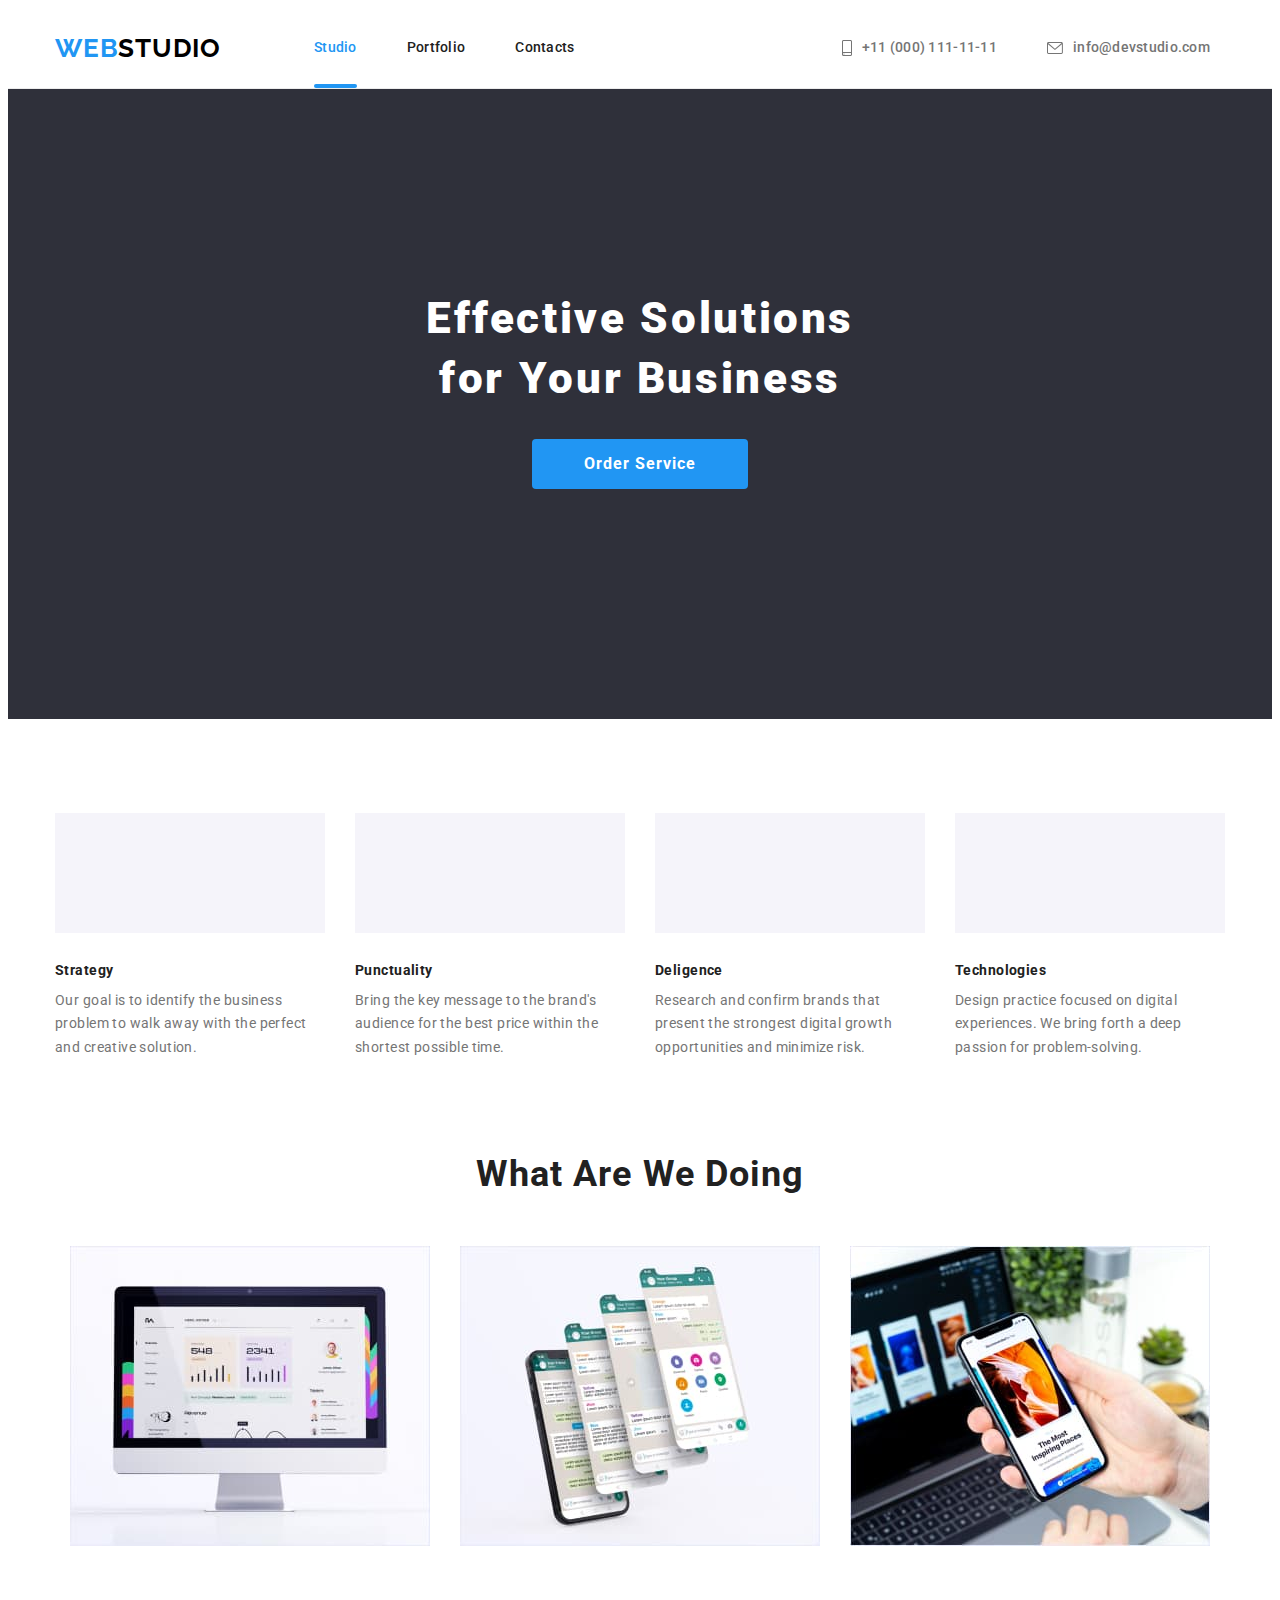
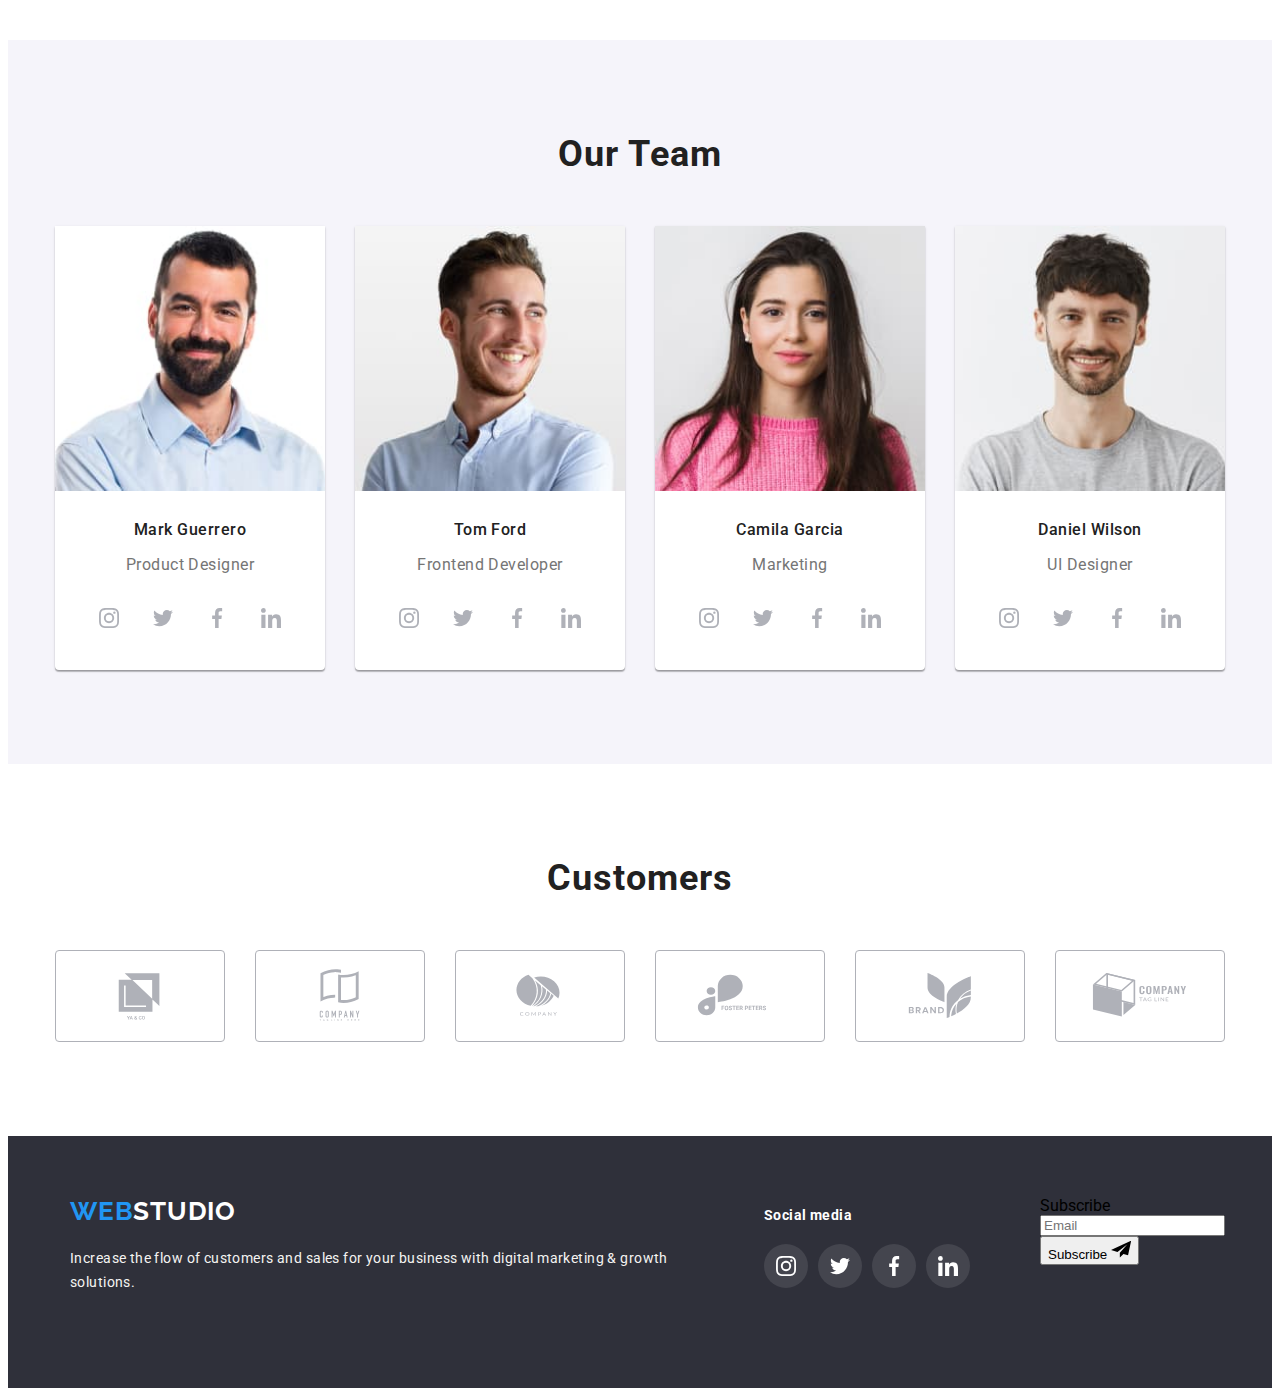
==== commit 3b719f97: "Update index.html" ====
--- a/index.html
+++ b/index.html
@@ -511,7 +511,7 @@
                     <div class="modal-form-wrapper" id="user_name">
                         <input class="modal-form-field" type="text" name="user_name">
                         <svg class="modal-form-icon" width="18" height="18">
-                            <use href="./symbol-defs.svg#icon-person"></use>
+                            <use href="./sprite.svg#icon-person"></use>
                         </svg>
                     </div>
                     <label class="modal-form-label" for="user_phone">Phone</label>
@@ -544,7 +544,7 @@
                                 <use href="./sprite.svg#check"></use>
                             </svg>
                         </span>
-                        I accept the terms and conditions of the <a href="">Privacy Policy</a>
+                        I accept the terms and conditions of the <a class="pr-policy" href="">Privacy Policy</a>
                     </label>
                 </div>
                 <button class="modal-form-btn" type="submit">Send</button>
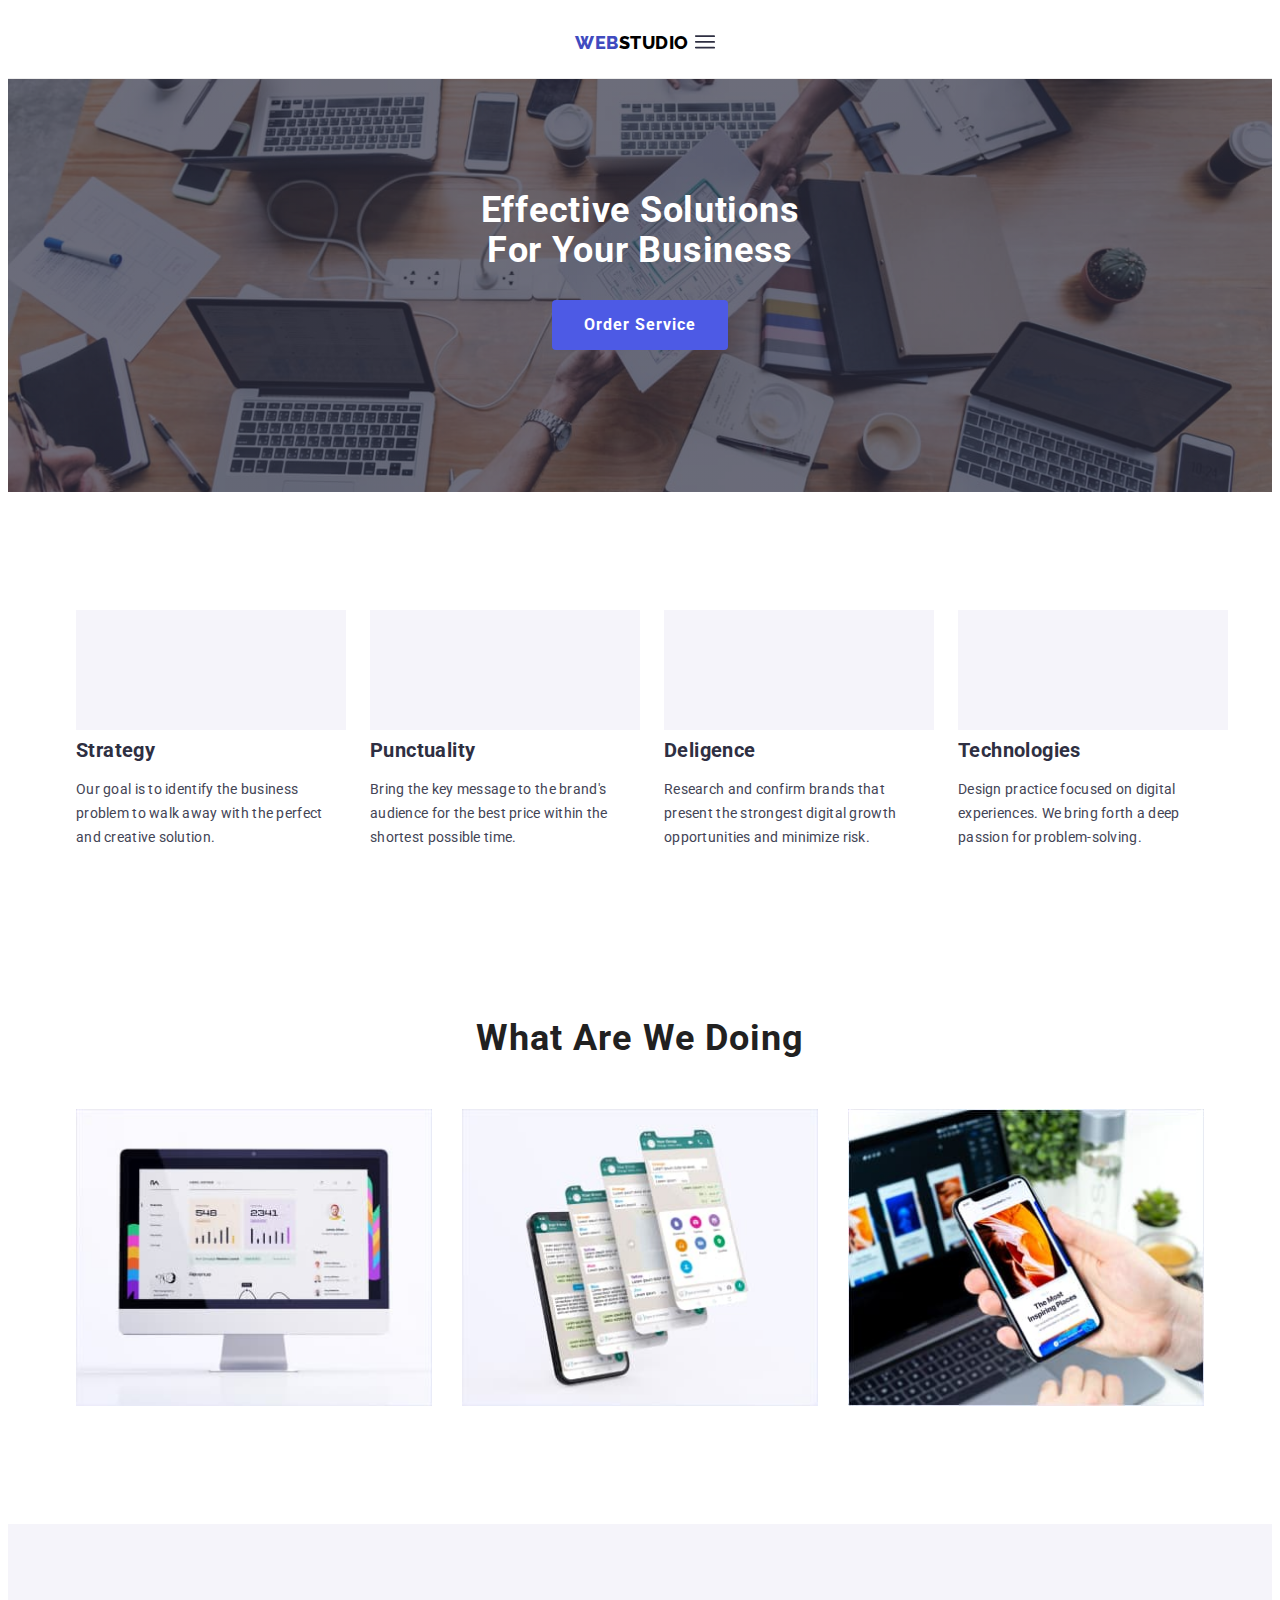
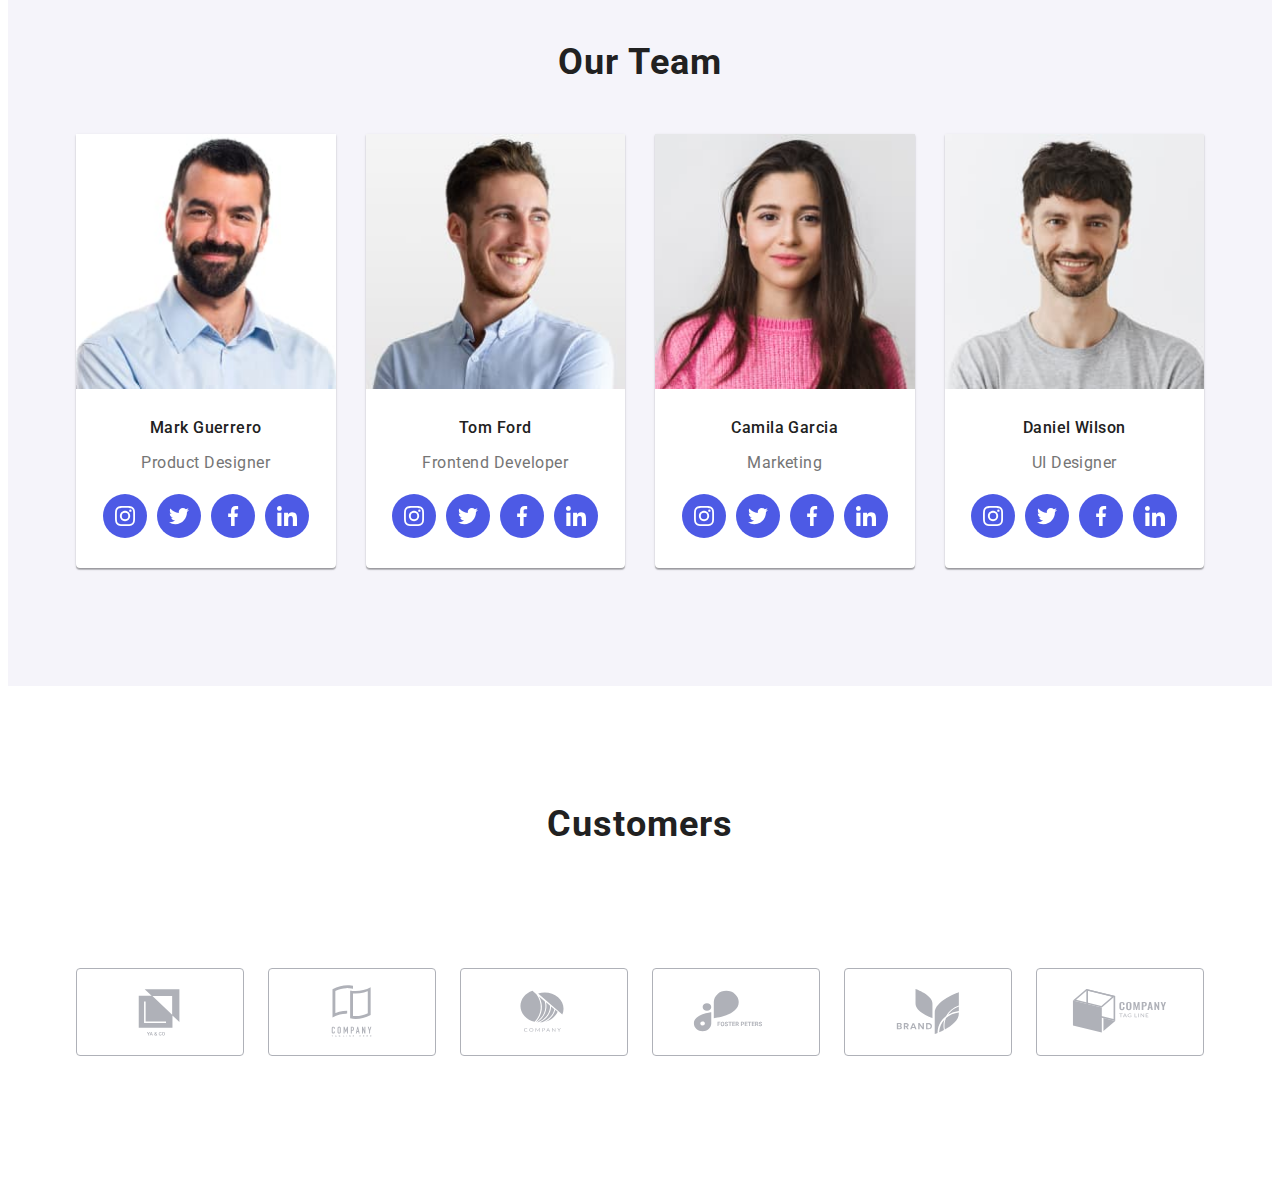
==== commit 6c4dfaa9: "first commit" ====
--- a/index.html
+++ b/index.html
@@ -21,8 +21,87 @@
 </head>
 <body>
     <header class="page-header">
-        <div class="container">
+        <div class="container cnt-head">
             <a class="logo" href="">WEB<span class="logo-header">STUDIO</span></a>
+            <button type="button" class="menu-open" data-menu-open>
+                <svg class="menu-icon-open" width="20" height="20">
+                    <use href="./sprite.svg#menu"></use>
+                </svg>
+            </button>
+            <div class="mob-menu is-hidden" data-menu>
+                <div class="container">
+                    <div class="mob-menu-top">
+                        <button type="button" class="menu-close" data-menu-close>
+                            <svg class="menu-close-icon" width="8" height="8">
+                                <use href="./sprite.svg#close"></use>
+                            </svg>
+                        </button>
+                        <ul class="mob-site list">
+                            <li class="mob-menu-list"><a href="./index.html" class="current link">Studio</a></li>
+                            <li class="mob-menu-list"><a href="./portfolio.html" class="link">Portfolio</a></li>
+                            <li class="mob-menu-list"><a href="" class="link">Contacts</a></li>
+                        </ul>
+                    </div>
+                    <div class="mob-menu-bottom">
+                        <ul class="mob-contacts-list list">
+                            <li><a href="tel:+11 (000) 111-11-11" class="mob-tel link">
+                                +11 (000) 111-11-11</a></li>
+                            <li><a href="mailto:info@devstudio.com" class="mob-mail link">
+                                info@devstudio.com</a></li>
+                         </ul>
+                         <ul class="mob-soc list">
+                            <li class="mob-soc-item">
+                                <a class="mob-soc-link link"
+                                href="https://www.facebook.com/"
+                                target="_blank"
+                                rel="noopener noreferrer"
+                                aria-label="instagram"
+                            >
+                                    <svg class="mob-soc-icon" width="20" height="20">
+                                        <use href="./sprite.svg#icon-instagram"></use>
+                                    </svg>
+                                </a>
+                            </li>
+                            <li class="mob-soc-item">
+                                <a class="mob-soc-link link"
+                                href=""
+                                target="_blank"
+                                rel="noopener noreferrer"
+                                aria-label="twitter"
+                            >
+                                    <svg class="mob-soc-icon" width="20" height="20">
+                                        <use href="./sprite.svg#icon-twitter"></use>
+                                    </svg>
+                                </a>
+                            </li>
+                            <li class="mob-soc-item">
+                                <a class="mob-soc-link link"
+                                href=""
+                                target="_blank"
+                                rel="noopener noreferrer"
+                                aria-label="facebook"
+                            >
+                                    <svg class="mob-soc-icon" width="20" height="20">
+                                        <use href="./sprite.svg#icon-facebook"></use>
+                                    </svg>
+                                </a>
+                            </li>
+                            <li class="mob-soc-item">
+                                <a class="mob-soc-link link"
+                                href=""
+                                target="_blank"
+                                rel="noopener noreferrer"
+                                aria-label="linkedin"
+                            >
+                                    <svg class="mob-soc-icon" width="20" height="20">
+                                        <use href="./sprite.svg#icon-linkedin"></use>
+                                    </svg>
+                                </a>
+                            </li>
+                        </ul>
+                    </div>
+                </div>
+            </div>
             <nav class="container-nav"> 
                 <ul class="site list">
                     <li class="nav-item"><a href="./index.html" class="current link">Studio</a></li>
@@ -32,14 +111,8 @@
             </nav> 
             <ul class="contacts-list list">
                 <li><a href="tel:+11 (000) 111-11-11" class="header link">
-                    <svg class="header-icon" width="10" height="16">
-                        <use href="./sprite.svg#icon-smartphone"></use>
-                    </svg>
                     +11 (000) 111-11-11</a></li>
                 <li><a href="mailto:info@devstudio.com" class="header link">
-                    <svg class="header-icon" width="16" height="12">
-                        <use href="./sprite.svg#icon-envelope"></use>
-                    </svg>
                     info@devstudio.com</a></li>
             </ul>
         </div>
@@ -53,7 +126,7 @@
             </section>
         </div>
             <section class="section">
-                <div class="container-about">
+                <div class="container">
                     <ul class="about list">
                         <li class="icon antenna">
                             <h3 class="titleses">Strategy</h3>
@@ -76,7 +149,7 @@
                 </div>
             </section>
             <section class="section-work">
-                <div class="container-work">
+                <div class="container">
                     <h2 class="subtitle">What Are We Doing </h2>
                 <ul class="work">
                     <li class="list">
@@ -101,11 +174,11 @@
                 </div>
             </section>
             <section class="page-team">
-                <div class="container-team">
+                <div class="container cnt-team">
                     <h2 class="subtitle">Our Team</h2>
                     <ul class="list-card">
                         <li class="list card">
-                            <img src="./images/Mark Guerrero.jpg" alt="Mark Guerrero" width="270">
+                            <img src="./images/Mark Guerrero.jpg" alt="Mark Guerrero" width="264">
                             <div class="people-card">
                                 <h3 class="name-people">Mark Guerrero</h3>
                                 <p class="subtitledescription">Product Designer</p>
@@ -162,7 +235,7 @@
                             </div>
                         </li>         
                         <li class="list card">
-                            <img src="./images/Tom Ford.jpg" alt="Tom Ford" width="270">
+                            <img src="./images/Tom Ford.jpg" alt="Tom Ford" width="264">
                             <div class="people-card">
                                 <h3 class="name-people">Tom Ford
     
@@ -221,7 +294,7 @@
                             </div>
                         </li>
                         <li class="list card">
-                            <img src="./images/Camila Garcia.jpg" alt="Camila Garcia" width="270">
+                            <img src="./images/Camila Garcia.jpg" alt="Camila Garcia" width="264">
                             <div class="people-card">
                                 <h3 class="name-people">Camila Garcia</h3>
                                 <p class="subtitledescription">Marketing</p>
@@ -278,7 +351,7 @@
                             </div>
                         </li>
                         <li class="list card">
-                            <img src="./images/Daniel Wilson.jpg" alt="Daniel Wilson" width="270">
+                            <img src="./images/Daniel Wilson.jpg" alt="Daniel Wilson" width="264">
                             <div class="people-card">
                                 <h3 class="name-people">Daniel Wilson</h3>
                                 <p class="subtitledescription">UI Designer</p>
@@ -415,7 +488,7 @@
                     </ul>
              </section>
     </main>
-    <footer class="page-footer">
+    <!-- <footer class="page-footer">
         <div class="double-container-footer">
             <div class="container-footer">
                 <a class="logo" href="">WEB<span class="logo-footer">STUDIO</span></a>
@@ -495,7 +568,7 @@
                     </div>
             </div>
         </div>
-    </footer>
+    </footer> -->
 
     <div class="backdrop is-hidden" data-modal>
         <div class="modal">
@@ -518,14 +591,14 @@
                     <div class="modal-form-wrapper" id="user_name">
                         <input class="modal-form-field" type="tel" name="user_phone" id="user_phone">
                         <svg class="modal-form-icon" width="18" height="18">
-                            <use href="./symbol-defs.svg#icon-phone"></use>
+                            <use href="./sprite.svg#icon-phone"></use>
                         </svg>
                     </div>
                     <label class="modal-form-label" for="user_mail">Email</label>
                     <div class="modal-form-wrapper" id="user_mail">
                         <input class="modal-form-field" type="mail" name="user_mail">
                         <svg class="modal-form-icon" width="18" height="18">
-                            <use href="./symbol-defs.svg#icon-email"></use>
+                            <use href="./sprite.svg#icon-email"></use>
                         </svg>
                     </div>
                     <label class="modal-form-label" for="user_message">Comment</label>
@@ -554,5 +627,7 @@
     </div>
 
     <script src="./js/modal.js"></script>
+    <script src="./js/menu.js"></script>
+
 </body>
 </html>
--- a/css/stylesp.css
+++ b/css/stylesp.css
@@ -21,10 +21,10 @@
     --primary-text-color: #757575;
     --footer-text-color: rgba(255, 255, 255, 0.6);
     --address-text-color: #ffffff;
-    --website-color: #2196f3;
+    --website-color: rgba(64, 75, 191, 1);
     --color-header: #000000;
     --button-color: #f5f4f2;
-    --footer-bg-color: #2F303A;
+    --footer-bg-color: rgba(46, 47, 66, 1);
 }
 body {
     font-family: 'Roboto', sans-serif;
@@ -32,33 +32,45 @@
 img {
     display: block;
     height: auto;
+    max-width: 100%;
 }
 .logo {
+    /* padding-left: 60px; */
     font-family: 'Raleway';
-        font-style: normal;
-        font-weight: 700;
-        font-size: 26px;
-        line-height: 1.19;
-        letter-spacing: 0.03em;
-        color: var(--website-color);
+    font-style: normal;
+    font-weight: 800;
+    font-size: 18px;
+    line-height: 1.3px;
+    letter-spacing: 0.03em;
+    color: var(--website-color);
 }
 .logo-header {
     color: var(--color-header);
     font-family: 'Raleway';
-        font-style: normal;
-        font-weight: 700;
-        font-size: 26px;
-        line-height: 1.19;
-        letter-spacing: 0.03em;
+    font-style: normal;
+    font-weight: 800;
+    font-size: 18px;
+    line-height: 1.3px;
+    letter-spacing: 0.03em;
+}
+.menu-icon-open{
+    stroke: rgba(46, 47, 66, 1);
+}
+.menu-open{
+    width: 32px;
+    height: 22px;
+    padding: 0;
+    background-color: transparent;
+    border: none;
 }
 .logo-footer {
     color: var(--address-text-color);
     font-family: 'Raleway';
-        font-style: normal;
-        font-weight: 700;
-        font-size: 26px;
-        line-height: 1.19;
-        letter-spacing: 0.03em;
+    font-style: normal;
+    font-weight: 800;
+    font-size: 18px;
+    line-height: 1.3px;
+    letter-spacing: 0.03em;
 }
 .logo {
     text-decoration: none;
@@ -71,30 +83,141 @@
 .link {
     text-decoration: none;
 }
+.visually-hidden {
+    position: absolute;
+    width: 1px;
+    height: 1px;
+    margin: -1px;
+    border: 0;
+    padding: 0;
+    white-space: nowrap;
+    clip-path: inset(100%);
+    clip: rect(0 0 0 0);
+    overflow: hidden;
+}
 /*-------------------------HEADER-------------------------------*/
-/* page-header */
-.page-header {
-    display: flex;
-    align-items: center;
-    justify-content: center;
-    background-color: var(--address-text-color);
-    border-bottom: 1px solid #ECECEC;
-}
 .container {
-    display: flex;
-    flex-wrap: wrap;
-    align-items: center;
-    justify-content: center;
     margin-left: auto;
     margin-right: auto;
     padding-left: 15px;
     padding-right: 15px;
-    width: 1200px;
+    /* width: 1200px; */
+}
+/* page-header */
+.container-nav,
+.contacts-list.list{
+    display: none;
+}
+.mob-menu{
+    position: fixed;
+    top: 0;
+    left: 0;
+    z-index: 1;
+    width: 100%;
+    height: 100%;
+    border: none;
+    background-color: #FFFFFF;
+} 
+.menu-close {
+    display: flex;
+    position: relative;
+    width: 24px;
+    height: 24px;
+    align-items: center;
+    justify-content: center;
+    background-color: #E7E9FC;
+    border: 1px solid rgba(0, 0, 0, 0.1);
+    border-radius: 50%;
+    cursor: pointer;
+    transition: 250ms cubic-bezier(0.4, 0, 0.2, 1);
+    margin-bottom: 16px;
+    margin-left: auto;
+}
+.menu-close-icon{
+    position: absolute;
+    display: inline-flex;
+    align-items: center;
+    justify-content: center;   
+}
+.mob-menu >.container{
+    height: 100%;
+    display: flex;
+    flex-direction: column;
+    justify-content: space-between;
+    overflow: auto;
+}
+.mob-site{
+    align-items: center;
+}
+.mob-menu-list{
+    font-weight: 700;
+    font-size: 36px;
+    line-height: calc(40 / 36);
+    letter-spacing: 0.02em;
+    color: #2E2F42;
+    margin-bottom: 40px;
+}
+.mob-tel{
+    display: flex;
+    align-items: center;
+    margin-bottom: 40px;
+    font-weight: 600;
+    font-size: 36px;
+    line-height: calc(40 / 36);
+    text-transform: capitalize;
+    color: #4D5AE5;
+}
+.mob-mail{
+    display: block;
+    margin-bottom: 48px;
+    font-weight: 500;
+    font-size: 20px;
+    line-height: calc(24 / 20);
+    letter-spacing: 0.02em;
+    color: #434455;
+}
+.mob-soc{
+    display: flex;
+    align-items: center;
+    gap: 56px;
+}
+.mob-soc-link{
+    display: flex;
+    justify-content: center;
+    align-items: center;
+    padding: 0px;
+    width: 44px;
+    height: 44px;
+    color:#FFFFFF;
+    border-radius: 50%;
+    background-color: rgba(77, 90, 229, 1);
+    transition: 250ms cubic-bezier(0.4, 0, 0.2, 1);
+}
+.mob-soc-link:hover,
+.mob-soc-link:focus {
+    color:#FFFFFF;
+    background-color: rgba(64, 75, 191, 1);
+}
+.mob-soc-icon {
+    fill: currentColor;
+}
+/* .page-header {
+    display: flex;
+    align-items: center;
+    justify-content: center;
+    background-color: var(--address-text-color);
+    border-bottom: 1px solid #ECECEC;
+}
+.cnt-head {
+    display: flex;
+    flex-wrap: wrap;
+    align-items: center;
+    justify-content: center;
 }
 .site {
     display: flex;
     align-items: center;
-    margin-left: 93px;
+    margin-left: 76px;
 }
 .nav-item {
     margin-right: 50px;
@@ -103,7 +226,7 @@
     margin-right: 0px;
 }
 .list .current {
-    color: #2196F3;
+    color: rgba(64, 75, 191, 1);
 }
 .current {
     position: relative;
@@ -114,10 +237,12 @@
     content: "";
     width: 100%;
     height: 4px;
-    background: #2196F3;
+    background: rgba(64, 75, 191, 1);
     border-radius: 2px;
     left: 0;
     bottom: 0;
+    transition: 250ms cubic-bezier(0.4, 0, 0.2, 1);
+
 }
 .list .active {
     color:#f5f4f2;
@@ -131,9 +256,13 @@
     font-size: 14px;
     line-height: 1.14;
     letter-spacing: 0.02em;
+    transition: 250ms cubic-bezier(0.4, 0, 0.2, 1);
+
 }
 .link:hover,.link:focus {
-    color: var(--website-color);
+    color: rgba(64, 75, 191, 1);
+    transition: 250ms cubic-bezier(0.4, 0, 0.2, 1);
+
 }
 .header {
     display: flex;
@@ -150,11 +279,12 @@
     font-size: 14px;
     line-height: 1.14;
     letter-spacing: 0.02em;
-}
+} */
 /* contacts */
-.contacts-list {
+/* .contacts-list {
     display: flex;
     margin-left: auto;
+    padding-left: 332px;
 }
 .contacts-list li{
     margin-right: 50px;
@@ -165,7 +295,7 @@
 }
 .header-icon {
     fill: currentColor;
-}
+} */
 
 /* page-main hero */
 .container-hero {
@@ -183,12 +313,18 @@
     margin-right: auto;
     margin-bottom: 30px;
     color: var(--address-text-color); 
-    width: 1200px;
+    font-weight: 700;
+    font-size: 36px;
+    line-height: 1.1;
+    text-align: center;
+    letter-spacing: 0.02em;
+    text-transform: capitalize;
+    /* width: 1200px;
     font-weight: 900;
     font-size: 44px;
     line-height: 1.36;
     text-align: center;
-    letter-spacing: 0.06em;
+    letter-spacing: 0.06em; */
     
 }
 .list.title {
@@ -201,75 +337,41 @@
     padding-bottom: 94px;
     background-color: var(--address-text-color);
 }
-.container-about {
-    width: 1200px;
-    text-align: left;
-    margin-left: auto;
-    margin-right: auto;
-    padding-left: 15px;
-    padding-right: 15px;
-    /* outline: 2px solid tomato; */
-}
 .about>li {
     min-width: 270px;
+    
 }
 .about {
     display: flex;
+    flex-wrap: wrap;
     min-width: 270px;
-    gap: 30px;
+    gap: 24px;
     margin-top: 0px;
-    margin-bottom: 0px;
+}
+.about>.icon {
+    display: flex;
+    flex-direction: column;
+    gap: 8px;
+    
 }
 .titleses {
     color: var(--h-headline-text-color);
-    padding-top: 30px;
     margin-top: 0px;
-    margin-bottom: 10px;
-    font-size: 14px;
-    line-height: 1.14;
-    letter-spacing: 0.03em;
-}
-
-.icon.antenna::before {
-    background-repeat: no-repeat;
-    background-position: center;
-    background-image: url(../icons.svg/antenna.svg);
-}
-.icon::before {
-    display: block;
-    background-color:#F5F4FA;
-    content: '';
-    height: 120px;
-}
-.icon.oclock::before {
-    background-repeat: no-repeat;
-    background-position: center;
-    background-image: url(../icons.svg/clock.svg);
-}
-.icon.diagram::before {
-    background-repeat: no-repeat;
-    background-position: center;
-    background-image: url(../icons.svg/diagram.svg);
-}
-.icon.astronaut::before {
-    background-repeat: no-repeat;
-    background-position: center;
-    background-image: url(../icons.svg/astronaut.svg);
+    font-style: normal;
+    font-weight: 700;
+    font-size: 36px;
+    line-height: 1.1;
+    text-align: center;
+    letter-spacing: 0.02em;
+    text-transform: capitalize;
+    color: #2E2F42;
+}
+
+.section-work{
+    display: none;
 }
 /* container-work */
-.container-work {
-    display: flex;
-    flex-wrap: wrap;
-    justify-content: center;
-    width: 1200px;
-    margin-left: auto;
-    margin-right: auto;
-    padding-left: 15px;
-    padding-right: 15px;
-
-    /* outline: 2px solid tomato; */
-}
-.work {
+/* .work {
     display: flex;
     gap: 30px;
     padding: 0px;
@@ -278,7 +380,6 @@
 }
 .container-work .list {
     display: flex;
-    /* align-items: center; */
 }
 .section-work {
     padding-bottom: 94px;
@@ -286,41 +387,20 @@
 .work-thumb {
     position: relative;
     overflow: hidden;
-}
-.work-description {
-    position: absolute;
-    left: 0;
-    bottom: 0;;
-    width: 100%;
-    padding-top: 27px;
-    padding-bottom: 27px;
-
-    font-weight: 700;
-    font-size: 14px;
-    line-height: 1.14;
-    text-align: center;
-    letter-spacing: 0.03em;
-    color: #FFFFFF;
-    background-color: rgba(47, 48, 58, 0.8);
-}
+} */
 /* page-team */
-.container-team {
-    display: flex;
-    flex-wrap: wrap;
-    justify-content: center;
-    background-color: #F5F4FA;
-    width: 1200px;
-    margin-right: auto;
-    margin-left: auto;
-    padding-left: 15px;
-    padding-right: 15px;   
-}
 .page-team {
     padding-top: 94px;
     padding-bottom: 94px;
     
     background-color: #F5F4FA;
 }
+.cnt-team {
+    display: flex;
+    flex-wrap: wrap;
+    align-items: center;
+    justify-content: center;
+}
 .socials {
     display: flex;
     justify-content: center;
@@ -334,14 +414,15 @@
     padding: 0px;
     width: 44px;
     height: 44px;
-    color:#AFB1B8;
+    color:#FFFFFF;
     border-radius: 50%;
-    background-color: #ffffff;
+    background-color: rgba(77, 90, 229, 1);
+    transition: 250ms cubic-bezier(0.4, 0, 0.2, 1);
 }
 .socials-link:hover,
 .socials-link:focus {
     color:#FFFFFF;
-    background-color: #2196F3;
+    background-color: rgba(64, 75, 191, 1);
 }
 .socials-icon {
     fill: currentColor;
@@ -349,9 +430,11 @@
 /* clients */
 .clients {
     display: flex;
-    align-items: center;
-    justify-content: center;
-    gap: 30px;
+    flex-wrap: wrap;
+    align-items: center;
+    justify-content: center;
+    padding-top: 72px;
+    gap: 16px;
 }
 .clients-link {
     display: flex;
@@ -365,11 +448,13 @@
     color: #AFB1B8 ;
     border: 1px solid #AFB1B8;
     border-radius: 4px;
+    transition: 250ms cubic-bezier(0.4, 0, 0.2, 1);
+
 }
 .clients-link:hover,
 .clients-link:focus {
-    fill: #2196F3;
-    border-color: #2196F3;
+    color: rgba(64, 75, 191, 1);
+    border-color: rgba(64, 75, 191, 1);
 }
 .clients-icon {
     fill: currentColor;
@@ -398,18 +483,18 @@
     opacity: 0;
     width: 100%;
     height: 100%;
-    padding: 63px 23px;
-
+    padding: 40px 23px;
+    
     font-family: Roboto;
     font-size: 18px;
     line-height: 1.6;
     letter-spacing: 0.03em;
-    text-align: left;
+    text-align: center;
     color: #FFFFFF;
     transition: 250ms cubic-bezier(0.4, 0, 0.2, 1);
 }
 .photo-thumb:hover .text-description{
-    background: rgba(33, 150, 243, 0.9);
+    background: rgba(77, 90, 229, 1);
     transform: translateY(0%);
     opacity: 1;
 }
@@ -463,16 +548,6 @@
     line-height: 2;
     letter-spacing: 0.06em;
 }
-.subtitle {
-    justify-content: center;
-    color: var(--h-headline-text-color);
-    margin-top: 0px;
-    padding-top: 0px;
-    margin-bottom: 50px;
-    font-size: 36px;
-    line-height: 1.16;
-    letter-spacing: 0.03em;
-}
 .subtitledescription {
     color: var(--primary-text-color);
     margin-top: 0px;
@@ -485,15 +560,15 @@
 .page-main {
     text-align: center;
     background-color: #2f303a;
-    padding-bottom: 200px;
-    padding-top: 200px;
-    padding-left: 15px;
-    padding-right: 15px;
+    padding-bottom: 112px;
+    padding-top: 112px;
+    /* padding-left: 15px;
+    padding-right: 15px; */
     background-image: linear-gradient(
-        rgba(47, 48, 58, 0.4),
-        rgba(47, 48, 58, 0.4)
+        rgba(46, 47, 66, 0.7),
+        rgba(46, 47, 66, 0.7)
     ),
-    url(../icons.svg/Img.svg);
+    url(../images/hero-bg-mob.jpg);
     background-position: center;
     background-size: cover;
 
@@ -504,10 +579,10 @@
 .button {
     display: inline-block;
     color: var(--address-text-color);
-    background-color: var(--website-color);
+    background-color: rgba(77, 90, 229, 1);
     padding: 10px 32px;
     align-items: center;
-    min-width: 216px;
+    min-width: 169px;
     height: 50px;
     margin-bottom: 30px;
     font-family: inherit;
@@ -520,6 +595,8 @@
     border:none;
     border-radius: 4px;
     border-color: var(--website-color);
+    transition: 250ms cubic-bezier(0.4, 0, 0.2, 1);
+
 }
 .button-item {
     display: inline-block;
@@ -535,6 +612,7 @@
     border:none;
     border-radius: 4px;
     border-color: #F5F4FA;
+    transition: 250ms cubic-bezier(0.4, 0, 0.2, 1);
 
 }
 .container-about>.section {
@@ -543,14 +621,19 @@
 }
 .button:hover, .button:focus {
     color: var(--address-text-color);
-    background-color: var(--website-color);
+    background-color: rgba(64, 75, 191, 1);
     cursor: pointer;
+    transition: 250ms cubic-bezier(0.4, 0, 0.2, 1);
+
+
 }
 .button-item:hover, .button-item:focus {
     color: var(--address-text-color);
     background: var(--website-color);
     cursor: pointer;
     box-shadow: 0px 3px 1px rgba(0, 0, 0, 0.1), 0px 1px 2px rgba(0, 0, 0, 0.08), 0px 2px 2px rgba(0, 0, 0, 0.12);
+    transition: 250ms cubic-bezier(0.4, 0, 0.2, 1);
+
 }
 .description {
     color: var(--primary-text-color);
@@ -564,14 +647,17 @@
 }
 .subtitles {
     color: var(--primary-text-color);
-    margin-top: 0px;
+    margin-top: 8px;
     margin-bottom: 0px;
-    font-weight: 400;
+    padding-bottom: 26px;
+    text-align: left;
+    font-weight: 500;
     font-size: 14px;
     line-height: 1.7;
-    letter-spacing: 0.03em;
-}
-
+    letter-spacing: 0.02em;
+    color: #434455;
+
+}
 .name-people {
     color: var(--h-headline-text-color);
     margin-top: 0px;
@@ -587,10 +673,12 @@
     background-color: var(--footer-bg-color);
 }
 .footer {
+    display: block;
     color: var(--footer-text-color);
     font-style: normal;
     text-decoration: none;
     font-weight: 400;
+    max-width: 264px;
     font-size: 14px;
     line-height: 1.71;
     letter-spacing: 0.03em;
@@ -599,9 +687,9 @@
     margin-bottom: 9px;
 }
 .container-footer-clients {
-    margin-top: 12px;
     margin-bottom: 40px;
     align-items: center;
+    padding-right: 80px;
 }
 .double-container-footer {
     display: flex;
@@ -625,6 +713,7 @@
 .list-card {
     display: flex;
     flex-wrap: wrap;
+    justify-content: center;
     gap: 30px;
     margin: 0px;
     padding: 0px;
@@ -667,21 +756,24 @@
     padding-bottom: 20px;
 }
 .list .current{
-    color: #2196F3;
+    color: rgba(64, 75, 191, 1);
 }
 .title-footer {
-    font-weight: 700;
-    font-size: 14px;
-    line-height: 1.14;
-    letter-spacing: 0.03em;
-    color: #ffffff;
+    display: inline;
+    font-weight: 500;
+    font-size: 16px;
+    line-height: 1.5px;
+    letter-spacing: 0.02em;
+    color: #FFFFFF;
+
     padding-bottom: 20px;
+    
 }
 .socials-footer {
     display: flex;
-
     align-items: center;
     gap: 10px;
+    margin-top: 16px;
 }
 .footer-link {
     display: flex;
@@ -690,17 +782,20 @@
     padding: 0px;
     width: 44px;
     height: 44px;
-    color:#fFFFFF;
+    color:rgba(244, 244, 253, 1);
     border-radius: 50%;
-    background-color: #FFFFFF1A ;
+    background-color: rgba(255, 255, 255, 0.1);
 }
 .footer-link:hover,
 .footer-link:focus {
-    color: #ffffff;
-    background-color:#2196F3;
+    color: rgba(244, 244, 253, 1);
+    background-color: rgba(49, 208, 170, 1);
+    transition: 250ms cubic-bezier(0.4, 0, 0.2, 1);
+
 }
 .footer-icon {
     fill: currentColor;
+    transition: 250ms cubic-bezier(0.4, 0, 0.2, 1);
 }
 .sheet:hover {
     box-shadow: 0px 1px 1px rgba(0, 0, 0, 0.12), 0px 4px 4px rgba(0, 0, 0, 0.06), 1px 4px 6px rgba(0, 0, 0, 0.16);
@@ -726,10 +821,10 @@
     position: absolute;
     top: 50%;
     left: 50%;
-
+    padding: 24px;
     transform: translateX(-50%) translateY(-50%);
-    width: 528px;
-    height: 581px; 
+    width: 408px;
+    height: 584px; 
     background-color: #FFFFFF;
     box-shadow: 0px 1px 3px rgba(0, 0, 0, 0.12), 0px 1px 1px rgba(0, 0, 0, 0.14), 0px 2px 1px rgba(0, 0, 0, 0.2);
     border-radius: 4px;
@@ -741,22 +836,499 @@
 }
 .modal-btn {
     position: absolute;
-    top: 8px;
-    right: 8px;
-
+    top: 24px;
+    right: 24px;
+    margin-bottom: 24px;
     padding: 0;
     display: inline-flex;
     align-items: center;
     justify-content: center;
-
-    width: 30px;
-    height: 30px;
-    background: #FFFFFF;
+    
+    width: 24px;
+    height: 24px;
+    background: #E7E9FC;
     border: 1px solid rgba(0, 0, 0, 0.1);
     border-radius: 50%;
     cursor: pointer;
+    transition: 250ms cubic-bezier(0.4, 0, 0.2, 1);
+}
+.modal-btn:hover .icon-closer {
+    fill: rgba(255, 255, 255, 1);
+}
+.modal-btn:hover {
+    background-color: #404BBF;
 }
 .icon-closer {
-    fill: rgba(0, 0, 0, 1);
-}
-
+    transition: 250ms cubic-bezier(0.4, 0, 0.2, 1);
+
+}
+.modal-label {
+    display: block;
+    text-align: center;
+    margin-top: 48px;
+    padding-bottom: 14px;
+}
+.modal-form-label {
+    display: inline-block;
+    font-size: 12px;
+    line-height: 1.2px;
+    letter-spacing: 0.01em;
+    text-align: left;
+    color: #8E8F99;
+    margin-bottom: 4px; 
+
+}
+.modal-form-field {
+    width: 100%;
+    height: 40px;
+    background-color: transparent;
+    border: 1px solid rgba(33, 33, 33, 0.2);
+    border-radius: 4px;
+    padding: 0;
+    padding-left: 38px;
+    outline: none;
+}
+.modal-form-field:focus {
+    border-color:rgba(77, 90, 229, 1) ;
+}
+
+
+.modal-form-wrapper {
+    position: relative;
+    margin-bottom: 8px;
+}
+.modal-form-icon {
+    position: absolute;
+    top: 55%;
+    left: 0;
+    transform: translateY(-50%);
+    margin-left: 15px;
+    padding: 0;
+    color:  #2E2F42;
+    transition: 250ms cubic-bezier(0.4, 0, 0.2, 1);
+}
+.modal-form-field:focus + .modal-form-icon {
+    fill: rgba(77, 90, 229, 1);
+    transition: 250ms cubic-bezier(0.4, 0, 0.2, 1);
+}
+.modal-form-message {
+    width: 100%;
+    height: 120px;
+    border: 1px solid rgba(33, 33, 33, 0.2);
+    border-radius: 4px;
+    resize: none;
+    outline: none;
+    padding: 8px 16px;
+    transition: 250ms cubic-bezier(0.4, 0, 0.2, 1);
+}
+.modal-form-message:focus {
+    border-color:rgba(77, 90, 229, 1);
+    transition: 250ms cubic-bezier(0.4, 0, 0.2, 1);
+}
+.modal-form-message::placeholder {
+    font-weight: 400;
+    font-size: 12px;
+    line-height: 16px;
+    letter-spacing: 0.04em;
+    color: rgba(117, 117, 117, 0.5);
+}
+.policy {
+    display: flex;
+    gap: 3px;
+    font-family: 'Roboto';
+    font-style: normal;
+    font-weight: 400;
+    font-size: 12px;
+    line-height: 16px;
+    letter-spacing: 0.04em;
+    color: #757575;
+}
+.policy span {
+    width: 16px;
+    height: 16px;
+    border: 1.25px solid rgba(46, 47, 66, 1);
+    border-radius: 2px;
+    margin-right: 7px;
+    display: flex;
+    align-items: center;
+    justify-content: center;
+    fill: transparent;
+}
+.group-check {
+    margin-top: 16px;
+}
+.modal-form-btn {
+    display: inline-block;
+    justify-content: center;
+    align-items: center;
+    text-align: center;
+    color: #FFFFFF;
+    letter-spacing: 0.04em;
+    padding-top: 16px;
+    padding-bottom: 16px;
+    padding-left: 84px;
+    padding-right: 84px;
+    background-color: rgba(77, 90, 229, 1);
+    box-shadow: 0px 4px 4px rgba(0, 0, 0, 0.15);
+    border: rgba(77, 90, 229, 1);
+    border-radius: 4px;
+    margin-left: 22%;
+    margin-top: 24px;  
+    cursor: pointer;
+}
+
+.modal-form-checkbox:checked + .policy span {
+    background: #404BBF;
+    border: 1.25px solid #404BBF;
+    border-radius: 2px;
+    fill: rgba(244, 244, 253, 1);
+}
+.footer-form-label {
+    display: block;
+    
+    padding-bottom: 16px;
+    font-style: normal;
+    font-weight: 500;
+    font-size: 16px;
+    line-height: 1,5px;
+    letter-spacing: 0.02em;
+    color: #FFFFFF;
+
+}
+.footer-form-input {
+    border: 1px solid rgba(255, 255, 255, 0.3);
+    border-radius: 4px;
+    background-color:transparent;
+    outline: none;
+    width: 264px;
+    height: 40px;
+    padding-left: 16px;
+    color: #ECECEC;
+    
+}
+.footer-form-input::placeholder {
+    display: flex;
+    align-items: center;
+    letter-spacing: 0.04em;
+    color: rgba(255, 255, 255, 0.6);
+    font-size: 12px;
+    line-height: 2px;
+    margin-top: 8px;
+}
+.footer-btn {
+    display: inline-block;
+    position: absolute;
+    width: 165px;
+    height: 40px;
+    padding-top: 6px;
+    padding-bottom: 6px;
+    padding-right: 24px;
+    padding-left: 0px;
+    font-family: inherit;
+    font-weight: 500;
+    font-size: 16px;
+    line-height: 1.62;
+    text-align: center;
+    letter-spacing: 0.03em;
+    border:none;
+    color: rgba(255, 255, 255, 1);
+    background: #4D5AE5;
+    border-radius: 4px;
+    cursor: pointer;
+}
+.footer-form-icon {
+    position: absolute;
+    top: 50%;
+    transform: translateY(-50%);
+    left: 117px;
+    fill: #FFFFFF;
+}
+.btn-icon {
+    display: inline-block;
+    position: relative;
+}
+.form-footer-sub {
+    display: flex;
+    gap: 24px;
+}
+.pr-policy {
+    color: #4D5AE5;
+}
+/* Media */
+@media screen and (min-width:480px) {
+    .container {
+        max-width: 428px;
+        padding-left: 15px;
+        padding-right: 15px;
+        padding-top: 24px;
+        padding-bottom: 24px;
+    }
+    .logo{
+        padding-left: 16px;
+    }
+}
+@media screen and (min-width: 768px) {
+    .container {
+      max-width: 768px;
+    }
+    .page-header {
+        display: flex;
+        align-items: center;
+        justify-content: center;
+        background-color: var(--address-text-color);
+        border-bottom: 1px solid #ECECEC;
+    }
+    .cnt-head {
+        display: flex;
+        align-items: center;
+        justify-content: center;
+    }
+    .site {
+        display: flex;
+        align-items: center;
+        margin-left: 76px;
+    }
+    .nav-item {
+        margin-right: 50px;
+    }
+    .nav-item:last-child {
+        margin-right: 0px;
+    }
+    .list .current {
+        color: rgba(64, 75, 191, 1);
+    }
+    .current {
+        position: relative;
+    }
+    .current::after {
+        position: absolute;
+        display: inline-block;
+        content: "";
+        width: 100%;
+        height: 4px;
+        background: rgba(64, 75, 191, 1);
+        border-radius: 2px;
+        left: 0;
+        bottom: 0;
+        transition: 250ms cubic-bezier(0.4, 0, 0.2, 1);
+    
+    }
+    .list .active {
+        color:#f5f4f2;
+    }
+    .link {
+        display: block;
+        padding-top: 32px;
+        padding-bottom: 32px;
+        color: var(--h-headline-text-color);
+        font-weight: 500;
+        font-size: 14px;
+        line-height: 1.14;
+        letter-spacing: 0.02em;
+        transition: 250ms cubic-bezier(0.4, 0, 0.2, 1);
+    
+    }
+    .link:hover,.link:focus {
+        color: rgba(64, 75, 191, 1);
+        transition: 250ms cubic-bezier(0.4, 0, 0.2, 1);
+    }
+    .mob-menu{
+        display: none;
+    }
+    .socials-link {
+        display: flex;
+        justify-content: center;
+        align-items: center;
+        padding: 0px;
+        width: 44px;
+        height: 44px;
+        color:#FFFFFF;
+        border-radius: 50%;
+        background-color: rgba(77, 90, 229, 1);
+        transition: 250ms cubic-bezier(0.4, 0, 0.2, 1);
+    }
+    .socials-link:hover,
+    .socials-link:focus {
+        color:#FFFFFF;
+        background-color: rgba(64, 75, 191, 1);
+    }
+    .socials-icon {
+        fill: currentColor;
+    }
+    .clients {
+        gap: 24px;
+    }
+    .clients-link {
+        display: flex;
+        justify-content: center;
+        padding: 0px;
+        margin: 0px;
+        width: 168px;
+        height: 88px;
+        align-items: center;
+        background-color: #ffffff;
+        color: #AFB1B8 ;
+        border: 1px solid #AFB1B8;
+        border-radius: 4px;
+        transition: 250ms cubic-bezier(0.4, 0, 0.2, 1);
+    
+    }
+    .clients-link:hover,
+    .clients-link:focus {
+        color: rgba(64, 75, 191, 1);
+        border-color: rgba(64, 75, 191, 1);
+    }
+    .clients-icon {
+        fill: currentColor;
+    }
+    .header {
+        display: flex;
+        align-items: center;
+        gap: 10px;
+        color: var(--primary-text-color);
+    }
+    .header:hover, .header:focus {
+        color: var(--website-color);
+    }
+    .nav-item {
+        color: var(--h-headline-text-color);
+        font-weight: 500;
+        font-size: 14px;
+        line-height: 1.14;
+        letter-spacing: 0.02em;
+    }
+    /* contacts */
+    .contacts-list {
+        display: flex;
+        margin-left: auto;
+        padding-left: 332px;
+    }
+    .contacts-list li{
+        margin-right: 50px;
+        margin-left: auto;
+    }
+    .contacts-list li:last-child {
+        margin-right: 15px;
+    }
+    .header-icon {
+        fill: currentColor;
+    }
+    .page-main{
+        background-image: linear-gradient(
+        rgba(46, 47, 66, 0.7),
+        rgba(46, 47, 66, 0.7)),url(../images/hero-bg-tab.jpg);
+    }
+    .about.list{
+        row-gap: 72px;
+        justify-content: left;
+    }
+    .subtitles {
+        width: 356px;
+    }
+  }
+  
+  @media screen and (min-width: 1200px) {
+    .container {
+      max-width: 1158px;
+    }
+    
+    .list-card {
+        flex-wrap: nowrap;
+    }
+    .about{
+        flex-wrap: nowrap;
+    }
+    .about>li {
+        width: calc((100%-30px)/2);
+    }
+    .titleses{
+        text-align: left;
+        font-size: 20px;
+        line-height: 1.2;
+        color: #2E2F42;
+    }
+    .subtitles{
+        width: 100%;
+        font-weight: 400;
+    }
+    .page-main{
+        background-image: linear-gradient(
+        rgba(46, 47, 66, 0.7),
+        rgba(46, 47, 66, 0.7)),url(../images/people.jpg);
+    }
+    .icon.antenna::before {
+        background-repeat: no-repeat;
+        background-position: center;
+        background-image: url(../icons.svg/antenna.svg);
+    }
+    .icon::before {
+        display: block;
+        background-color:#F5F4FA;
+        content: '';
+        height: 120px;
+    }
+    .icon.oclock::before {
+        background-repeat: no-repeat;
+        background-position: center;
+        background-image: url(../icons.svg/clock.svg);
+    }
+    .icon.diagram::before {
+        background-repeat: no-repeat;
+        background-position: center;
+        background-image: url(../icons.svg/diagram.svg);
+    }
+    .icon.astronaut::before {
+        background-repeat: no-repeat;
+        background-position: center;
+        background-image: url(../icons.svg/astronaut.svg);
+    }
+    .work {
+        display: flex;
+        gap: 30px;
+        padding: 0px;
+        margin-top: 0px;
+        margin-bottom: 0px;
+    }
+    .container-work .list {
+        display: flex;
+        /* align-items: center; */
+    }
+    .subtitle {
+        justify-content: center;
+        color: var(--h-headline-text-color);
+        margin-top: 0px;
+        padding-top: 0px;
+        margin-bottom: 50px;
+        font-size: 36px;
+        line-height: 1.16;
+        letter-spacing: 0.03em;
+    }
+    .section-work {
+        display: block;
+        padding-bottom: 94px;
+    }
+    .work-thumb {
+        position: relative;
+        overflow: hidden;
+    }
+    .socials-link {
+        display: flex;
+        justify-content: center;
+        align-items: center;
+        padding: 0px;
+        width: 44px;
+        height: 44px;
+        color:#FFFFFF;
+        border-radius: 50%;
+        background-color: rgba(77, 90, 229, 1);
+        transition: 250ms cubic-bezier(0.4, 0, 0.2, 1);
+    }
+    .socials-link:hover,
+    .socials-link:focus {
+        color:#FFFFFF;
+        background-color: rgba(64, 75, 191, 1);
+    }
+    .socials-icon {
+        fill: currentColor;
+    }
+  }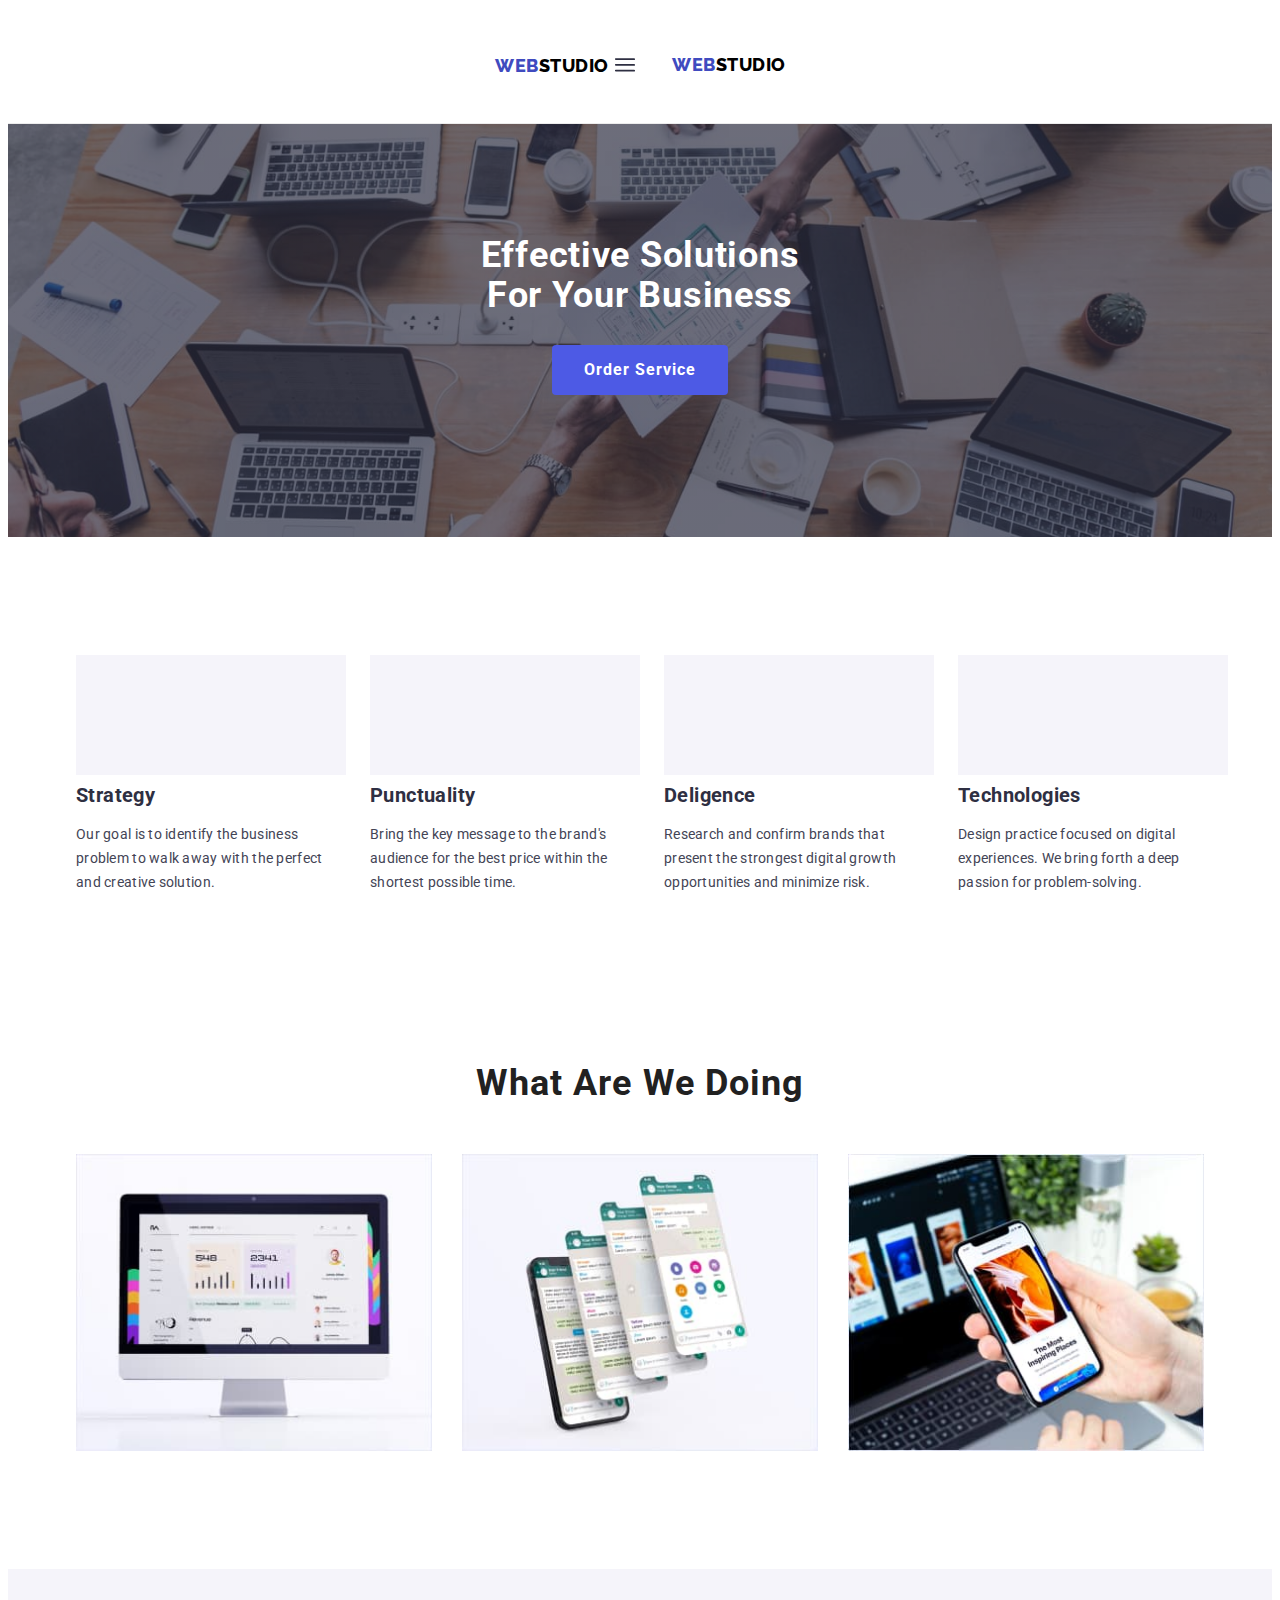
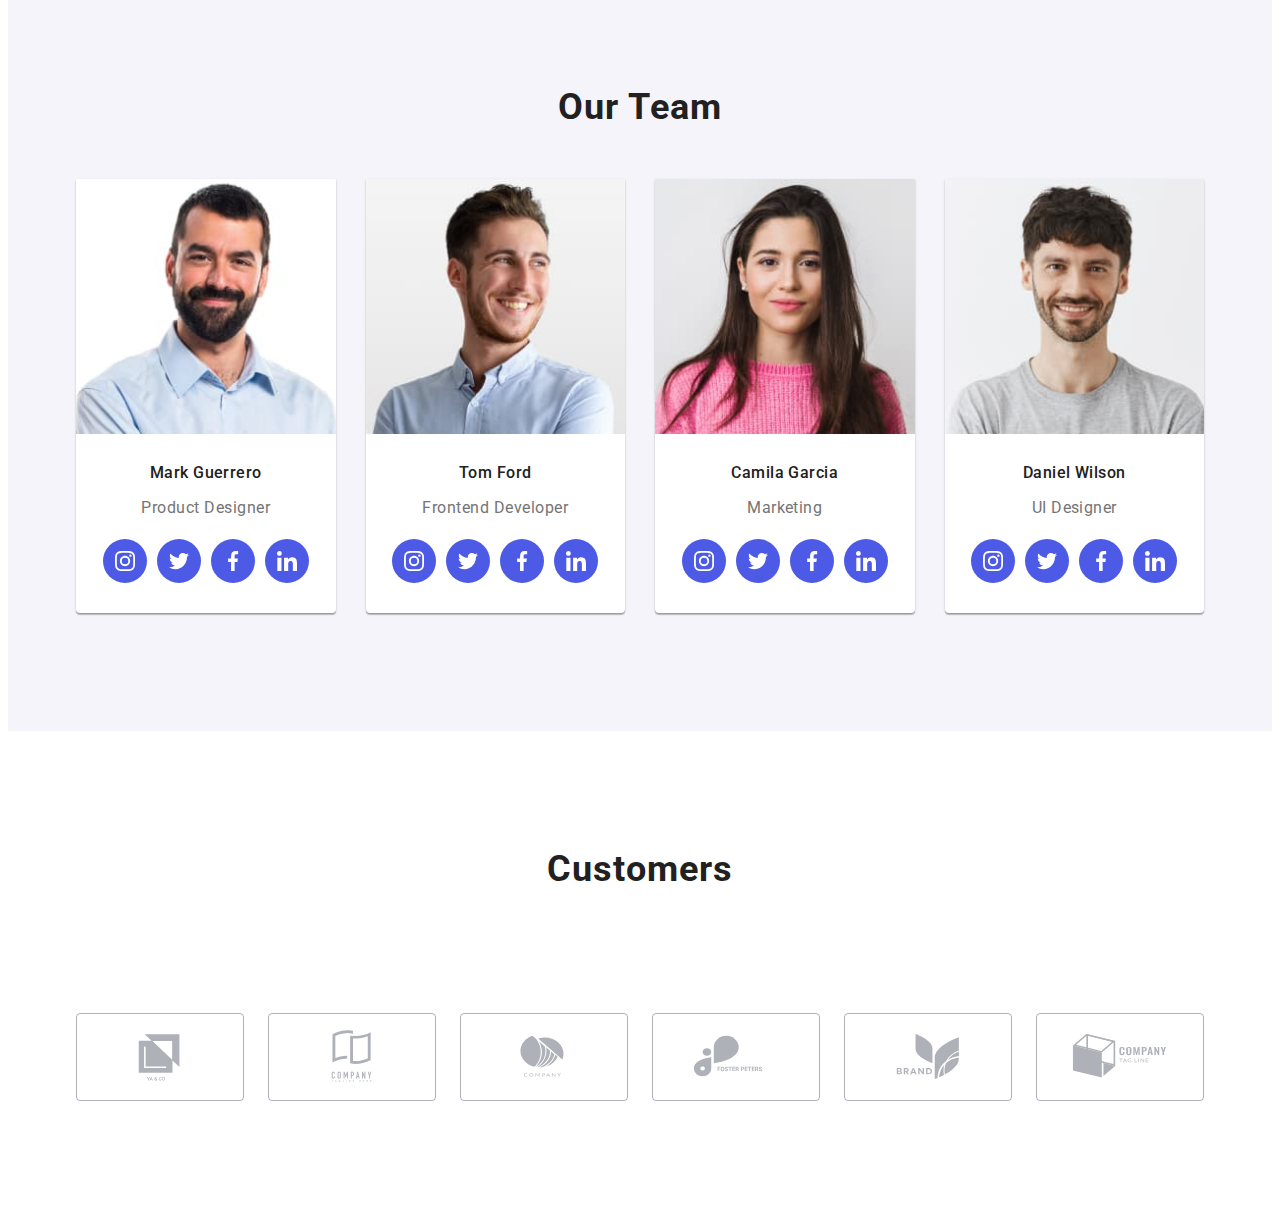
==== commit 9b4f426f: "Merge branch 'main' of https://github.com/NDSMNK/goit-markup-hw-06" ====
--- a/index.html
+++ b/index.html
@@ -102,6 +102,8 @@
                     </div>
                 </div>
             </div>
+        <div class="container">
+            <a class="logo" href="">WEB<span class="logo-header">STUDIO</span></a>
             <nav class="container-nav"> 
                 <ul class="site list">
                     <li class="nav-item"><a href="./index.html" class="current link">Studio</a></li>
@@ -111,6 +113,9 @@
             </nav> 
             <ul class="contacts-list list">
                 <li><a href="tel:+11 (000) 111-11-11" class="header link">
+                    <svg class="header-icon" width="10" height="16">
+                        <use href="./sprite.svg#icon-smartphone"></use>
+                    </svg>
                     +11 (000) 111-11-11</a></li>
                 <li><a href="mailto:info@devstudio.com" class="header link">
                     info@devstudio.com</a></li>
--- a/css/stylesp.css
+++ b/css/stylesp.css
@@ -568,7 +568,8 @@
         rgba(46, 47, 66, 0.7),
         rgba(46, 47, 66, 0.7)
     ),
-    url(../images/hero-bg-mob.jpg);
+    url(../images/hero-bg-mob.jpg),
+    url(../images/people.jpg);
     background-position: center;
     background-size: cover;
 
@@ -1331,4 +1332,4 @@
     .socials-icon {
         fill: currentColor;
     }
-  }+  }
